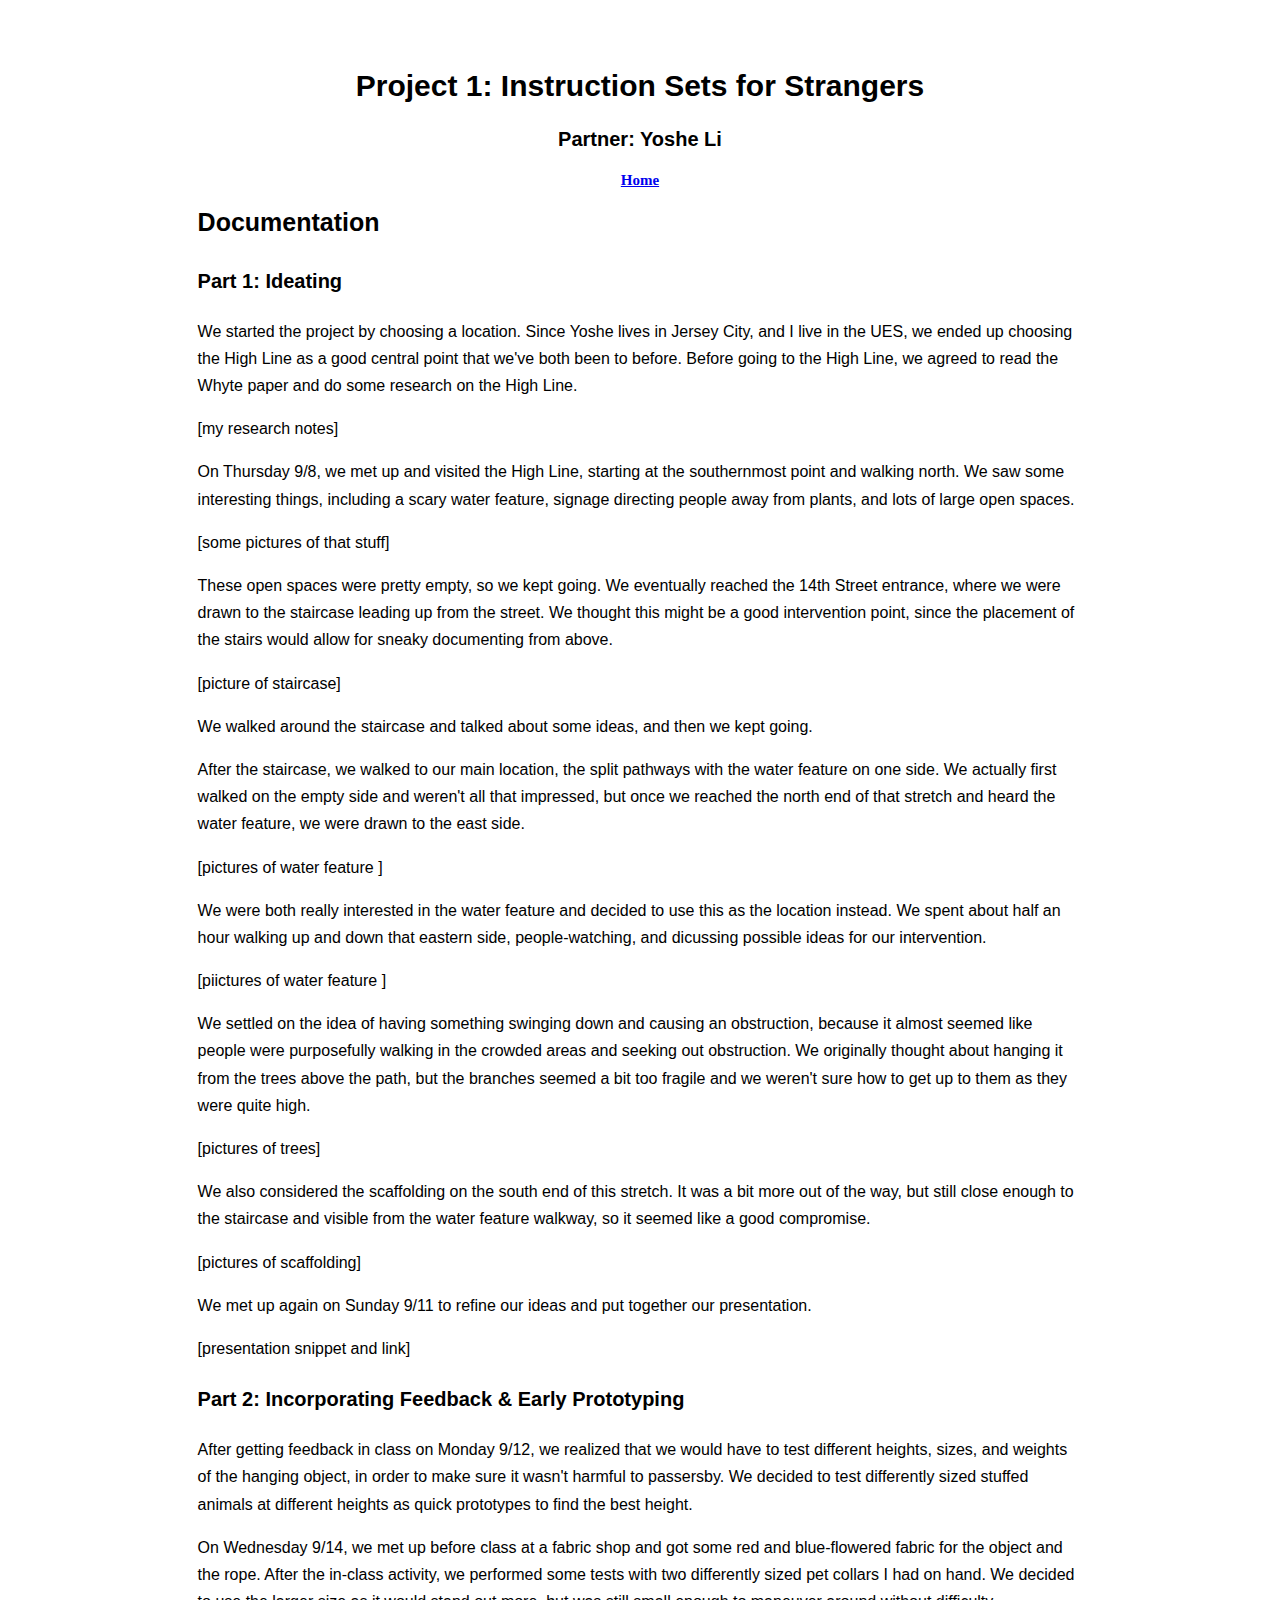
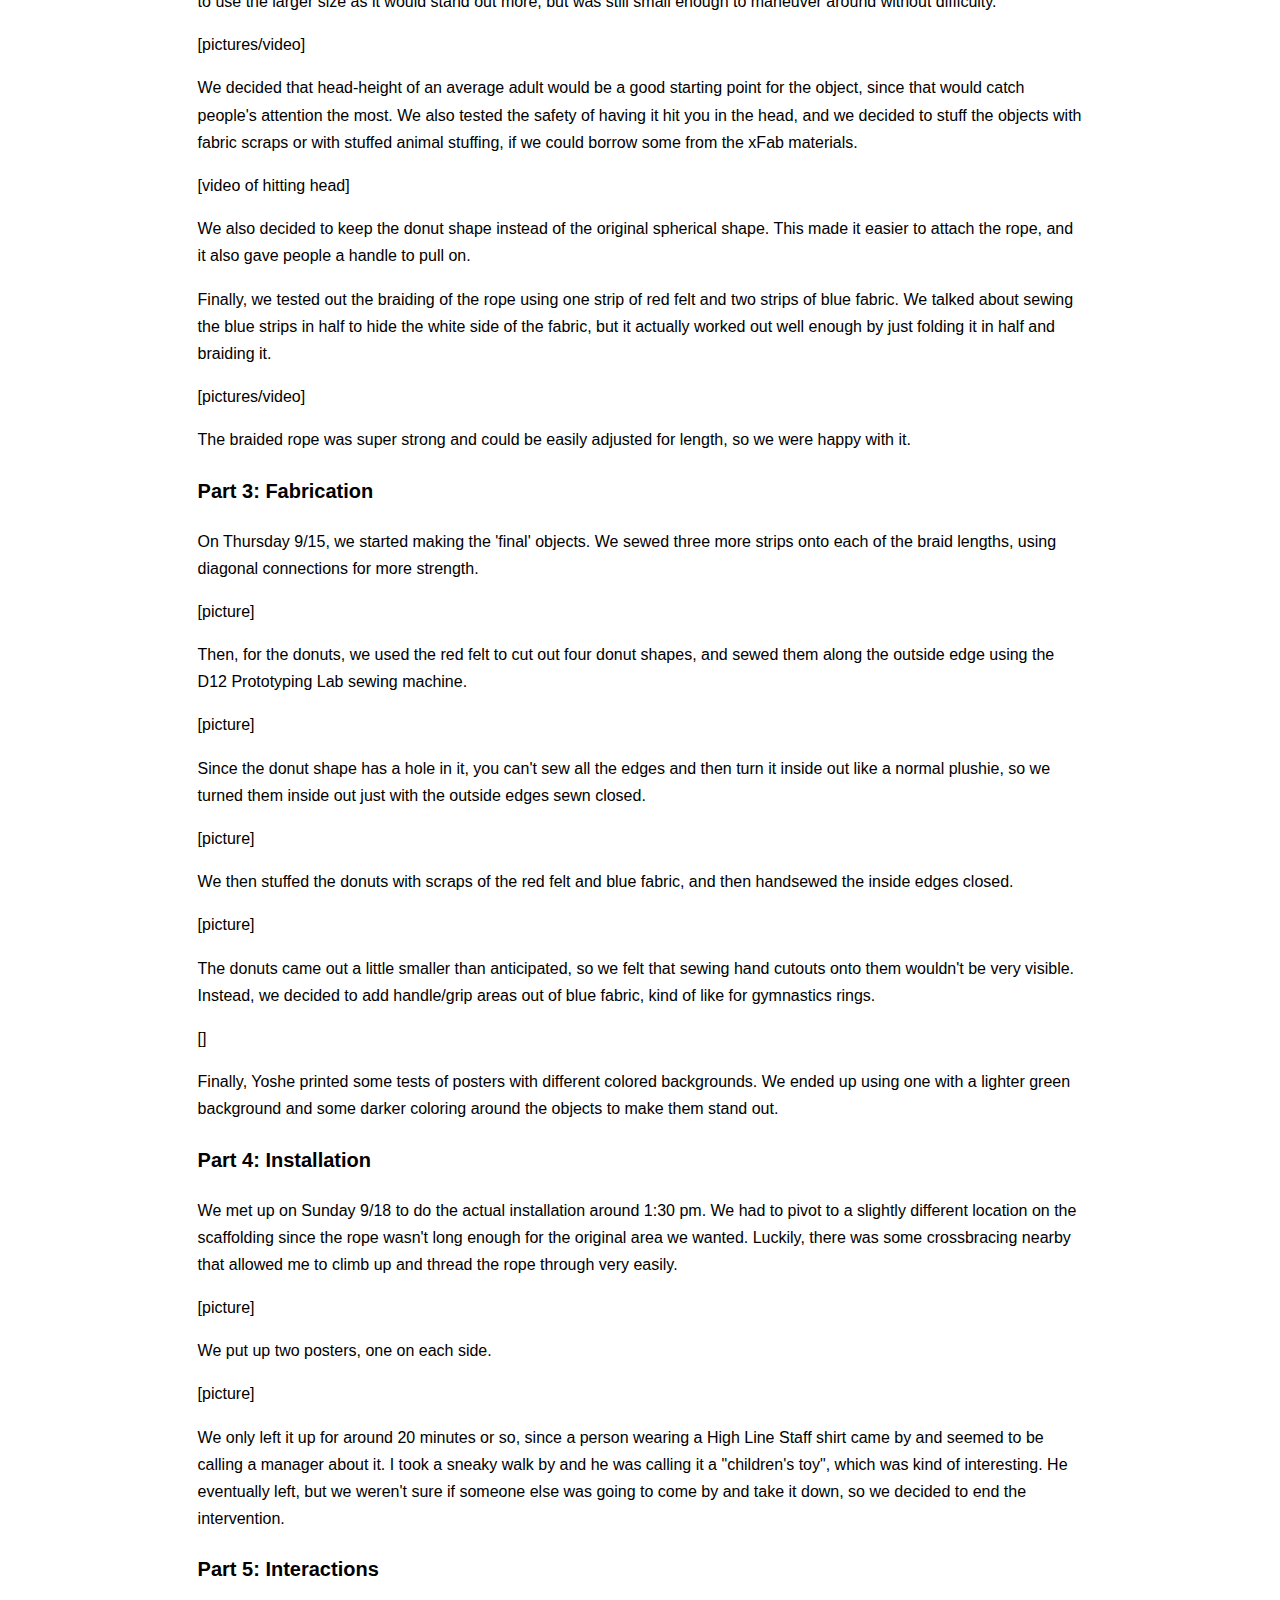
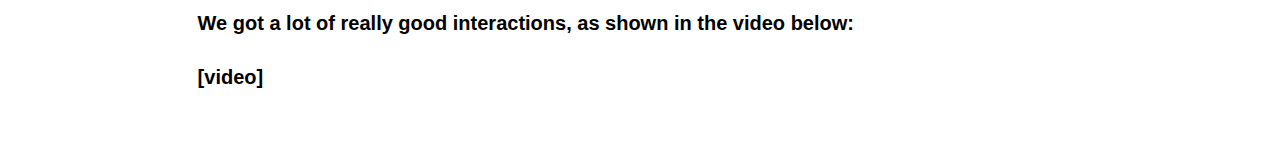
==== pages/isfs.html @ 761952f3 "adding documentation for isfs" ====
<!doctype html>
<html class="no-js" lang="en">

<head>
  <meta charset="utf-8">
  <title>Ranger Liu: ISFS</title>
  <meta name="description" content="Documentation for ISFS">
  <meta name="viewport" content="width=device-width, initial-scale=1">

  <meta property="og:title" content="Documentation for ISFS">
  <meta property="og:type" content="website">

  <link rel="stylesheet" href="../css/style.css">

  <meta name="theme-color" content="#fafafa">
</head>

<body>

  <!-- title -->
  <div class='titlebox'>
    <div class='titlepane'>
      <h1>Project 1: Instruction Sets for Strangers</h1>
          <h3>Partner: Yoshe Li</h3>
      <a href="../index.html" target="_self">Home</a>
    </div>
  </div>

  <!-- actual contents -->
  <div class="body">

    <h2>Documentation</h2>
    <h3>Part 1: Ideating</h3>
    <p>We started the project by choosing a location. Since Yoshe lives in
    Jersey City, and I live in the UES, we ended up choosing the High Line as
    a good central point that we've both been to before. Before going to the High Line,
    we agreed to read the Whyte paper and do some research on the High Line.</p>
    [my research notes]
    <p>On Thursday 9/8, we met up and visited the High Line, starting at the southernmost
    point and walking north. We saw some interesting things, including a scary water feature,
    signage directing people away from plants, and lots of large open spaces.</p>
    [some pictures of that stuff]
    <p>These open spaces were pretty empty, so we kept going. We eventually reached the 14th Street
    entrance, where we were drawn to the staircase leading up from the street. We thought this might be
    a good intervention point, since the placement of the stairs would allow for sneaky documenting from above. </p>
    [picture of staircase]
    <p>We walked around the staircase and talked about some ideas, and then we kept going.</p>
    <p>After the staircase, we walked to our main location, the split pathways with the water feature
    on one side. We actually first walked on the empty side and weren't all that impressed, but once we
    reached the north end of that stretch and heard the water feature, we were drawn to the east side.</p>
    [pictures of water feature ]
    <p>We were both really interested in the water feature and decided to use this as the location instead.
    We spent about half an hour walking up and down that eastern side, people-watching, and dicussing possible
    ideas for our intervention.</p>
    [piictures of water feature ]
    <p>We settled on the idea of having something swinging down and causing an obstruction, because it almost
    seemed like people were purposefully walking in the crowded areas and seeking out obstruction. We originally
    thought about hanging it from the trees above the path, but the branches seemed a bit too fragile and we
    weren't sure how to get up to them as they were quite high.</p>
    [pictures of trees]
    <p>We also considered the scaffolding on the south end of this stretch. It was a bit more out of the way, but
    still close enough to the staircase and visible from the water feature walkway, so it seemed like a good
    compromise. </p>
    [pictures of scaffolding]
    <p>We met up again on Sunday 9/11 to refine our ideas and put together our presentation.</p>
    [presentation snippet and link]

    <h3>Part 2: Incorporating Feedback & Early Prototyping </h3>
    <p>After getting feedback in class on Monday 9/12, we realized that we would have to test different heights,
    sizes, and weights of the hanging object, in order to make sure it wasn't harmful to passersby. We decided
    to test differently sized stuffed animals at different heights as quick prototypes to find the best height.</p>
    <p>On Wednesday 9/14, we met up before class at a fabric shop and got some red and blue-flowered fabric
    for the object and the rope. After the in-class activity, we performed some tests with two differently sized
    pet collars I had on hand. We decided to use the larger size as it would stand out more, but was still
    small enough to maneuver around without difficulty.</p>
    [pictures/video]
    <p>We decided that head-height of an average adult would be a good starting point for the object, since that would
    catch people's attention the most. We also tested the safety of having it hit you in the head, and we decided to
    stuff the objects with fabric scraps or with stuffed animal stuffing, if we could borrow some from the xFab materials.</p>
    [video of hitting head]
    <p>We also decided to keep the donut shape instead of the original spherical shape. This made it easier to attach the
    rope, and it also gave people a handle to pull on.</p>
    <p>Finally, we tested out the braiding of the rope using one strip of red felt and two strips of blue fabric. We
    talked about sewing the blue strips in half to hide the white side of the fabric, but it actually worked out well enough
    by just folding it in half and braiding it.</p>
    [pictures/video]
    <p>The braided rope was super strong and could be easily adjusted for length, so we were happy with it.</p>

    <h3>Part 3: Fabrication </h3>
    <p>On Thursday 9/15, we started making the 'final' objects. We sewed three more strips onto each of the
      braid lengths, using diagonal connections for more strength.</p>

    [picture]

    <p> Then, for the donuts, we used the red felt to cut out four donut shapes,
    and sewed them along the outside edge using the D12 Prototyping Lab sewing machine. </p>
    [picture]
    <p>Since the donut shape has a hole in it, you can't sew all the edges and then turn it inside out like a
    normal plushie, so we turned them inside out just with the outside edges sewn closed.</p>
    [picture]
    <p>We then stuffed the donuts with scraps of the red felt and blue fabric, and then handsewed the inside
    edges closed.</p>
    [picture]
    <p>The donuts came out a little smaller than anticipated, so we felt that sewing hand cutouts onto them
    wouldn't be very visible. Instead, we decided to add handle/grip areas out of blue fabric, kind of like
    for gymnastics rings.</p>
    []
    <p>Finally, Yoshe printed some tests of posters with different colored backgrounds. We ended up using one
    with a lighter green background and some darker coloring around the objects to make them stand out. </p>

    <h3>Part 4: Installation</h3>
    <p>We met up on Sunday 9/18 to do the actual installation around 1:30 pm. We had to pivot to a slightly
    different location on the scaffolding since the rope wasn't long enough for the original area we wanted.
    Luckily, there was some crossbracing nearby that allowed me to climb up and thread the rope through very
    easily. </p>
    [picture]
    <p>We put up two posters, one on each side.</p>
    [picture]
    <p>We only left it up for around 20 minutes or so, since a person wearing a High Line Staff shirt came by
    and seemed to be calling a manager about it. I took a sneaky walk by and he was calling it a "children's toy",
    which was kind of interesting. He eventually left, but we weren't sure if someone else was going to come by and
    take it down, so we decided to end the intervention. </p>
    <h3>Part 5: Interactions<h3>
      <p>We got a lot of really good interactions, as shown in the video below: </p>
      [video]
      <p></p>
  </div>

  <script src="js/vendor/modernizr-3.11.2.min.js"></script>
  <script src="js/main.js"></script>

</body>

</html>
---- css/style.css ----
/* title container */
.titlebox{
  width: 90%;
  height: 100%;
  margin-left: 5%;
  margin-right:5%;
  margin-top: 5%;
  position: relative;
}

/* title pane */
.titlepane {
    width: 100%;
    height: 90px;
    border-collapse: collapse;
    text-align: center;
}

/*spacer*/
spacer {
  width: 100%;
  height: 30px;
  border-collapse: collapse;
  text-align: center;
}

/* title text */
h1 {
    height: 50%;
    width: 100%;
    display: flex;
    align-items: center;
    justify-content: center;
    font-size: 30px;
    font-family: 'Arial', sans-serif;
    margin: 0;
}

/* main contents */
.body {
  width: 70%;
  margin-left: 15%;
  margin-right: 15%;
  margin-top: 3em;
  margin-bottom: 3em;
  font-family: 'Arial', sans-serif;
  line-height: 1.7;
}

h2 {
  font-weight: bolder;
  font-size: 25px;
  margin-top: 5%;
  margin-bottom: 1%;
}

h3 {
  font-weight: bolder;
  font-size: 20px;
  margin: none;
  font-family: 'Arial', sans-serif;
}

a {
  fonto-family: 'Arial', sans-serif;
  font-size: 15px;
  font-weight:bolder;
}
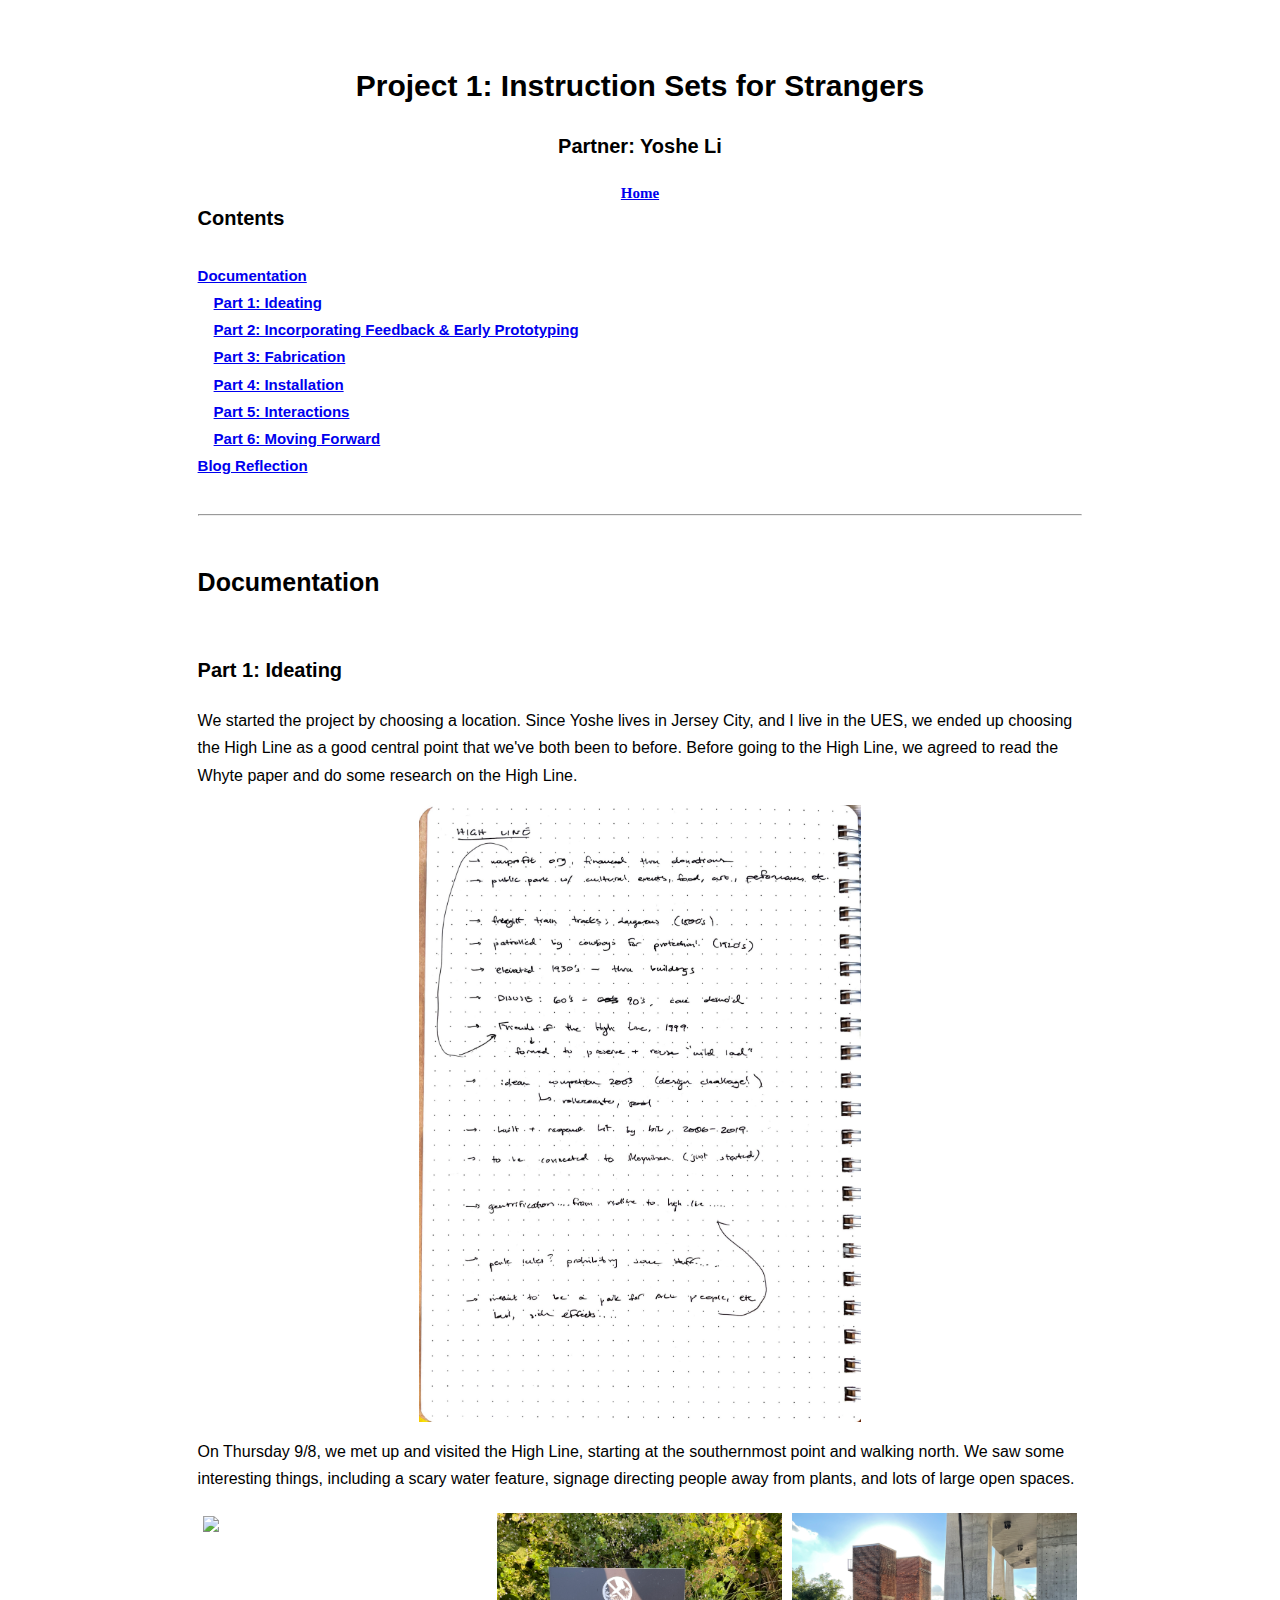
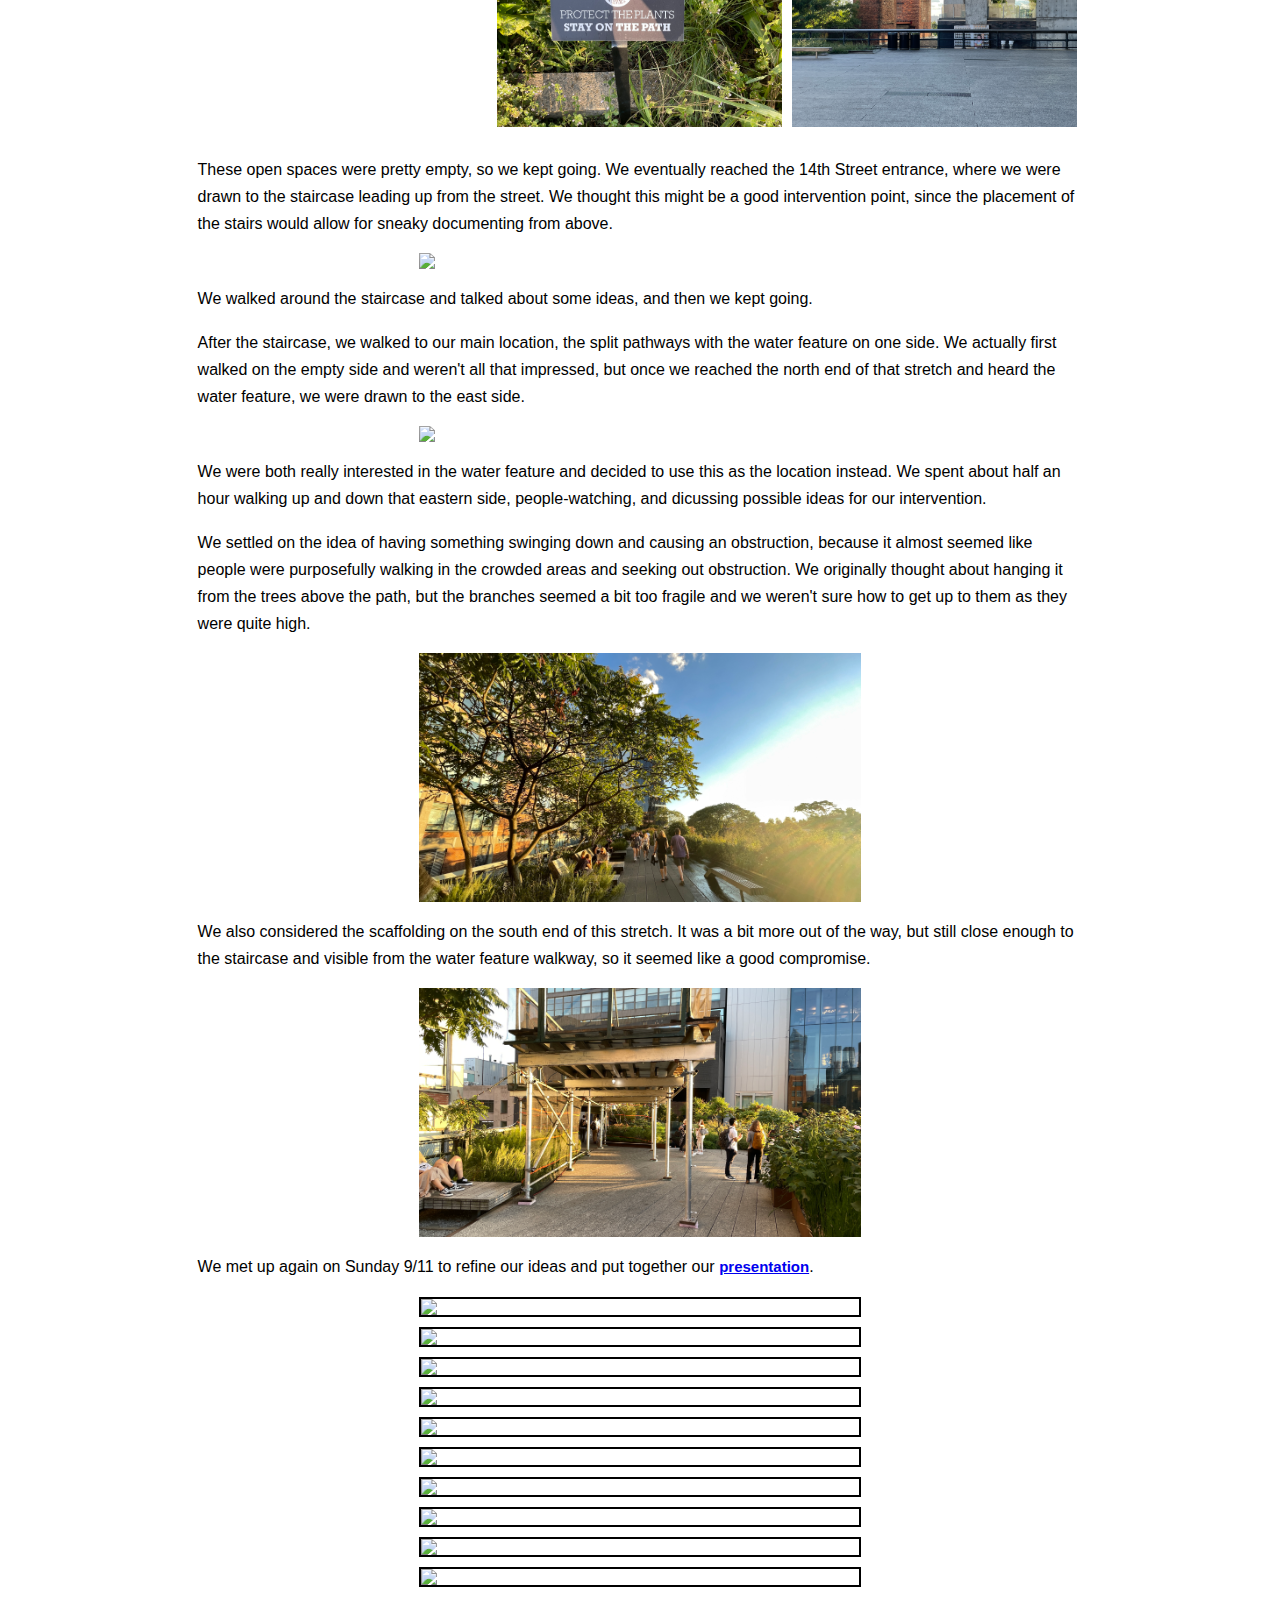
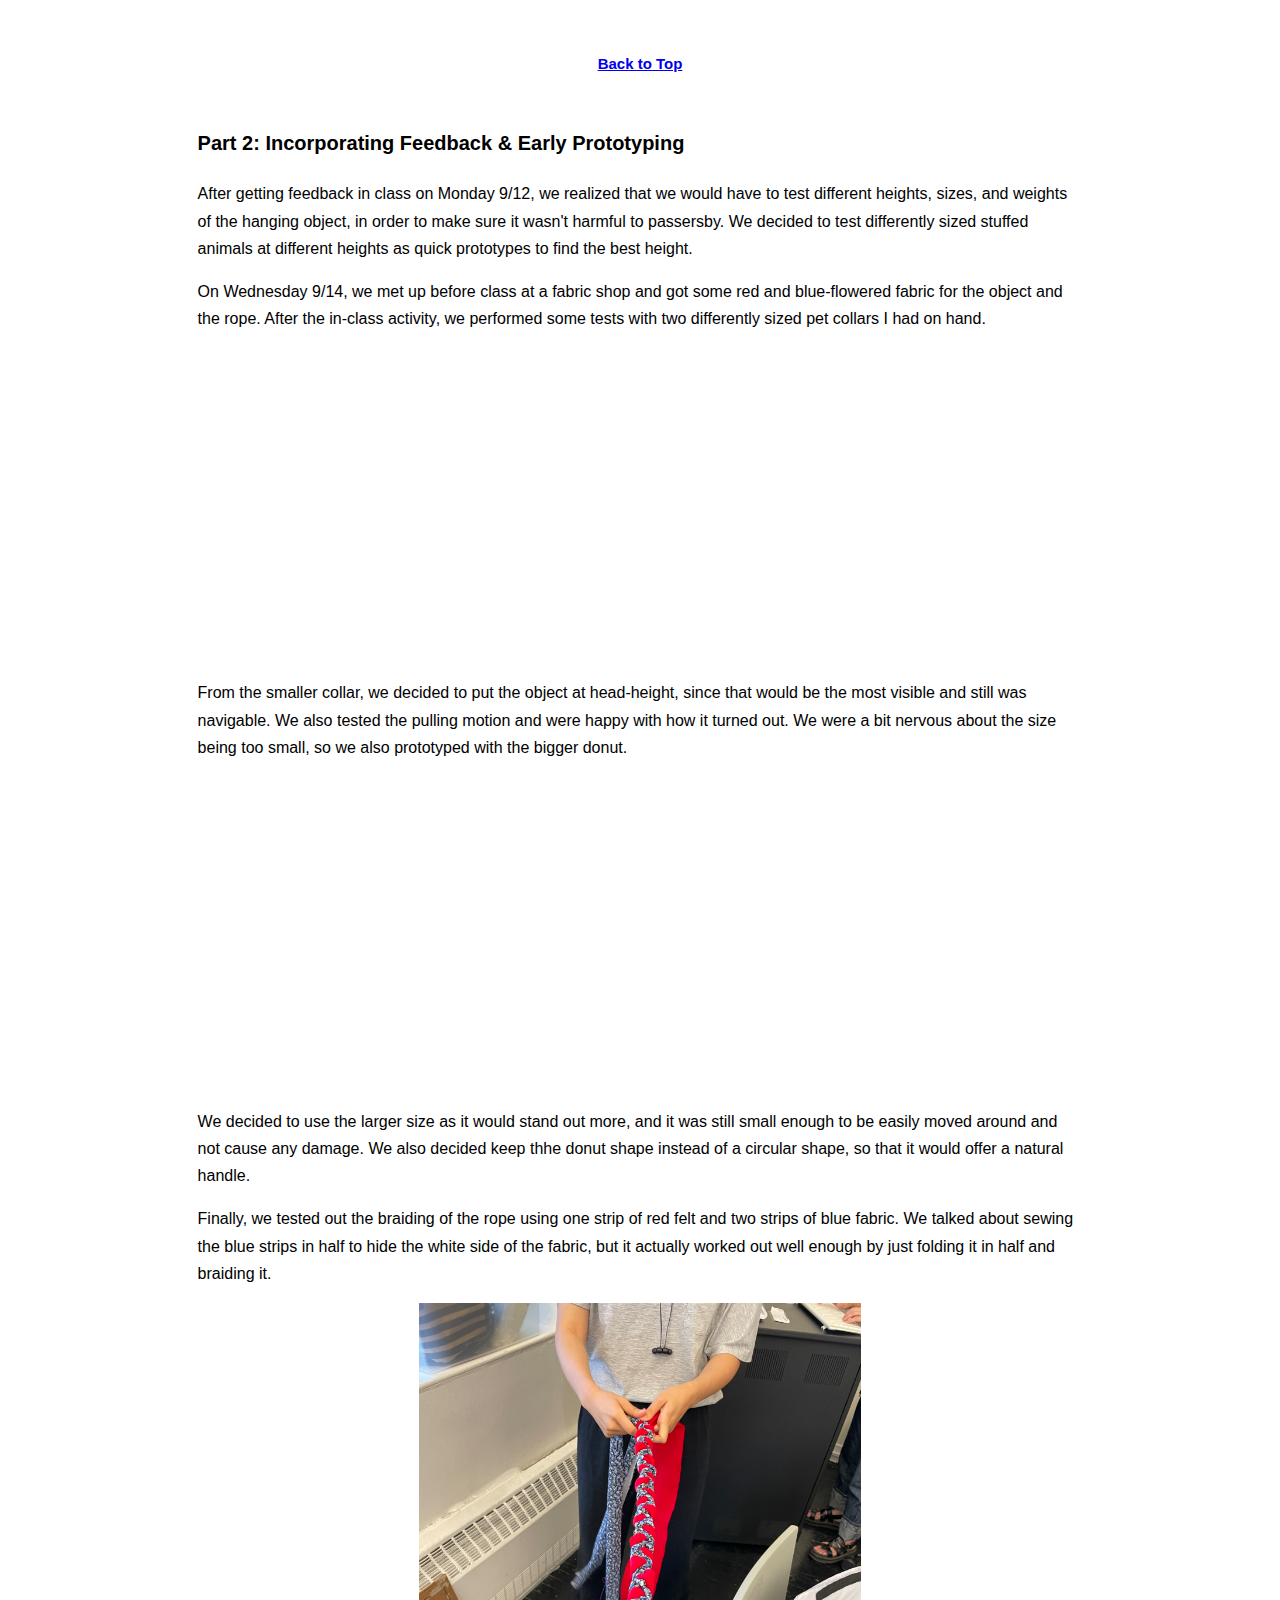
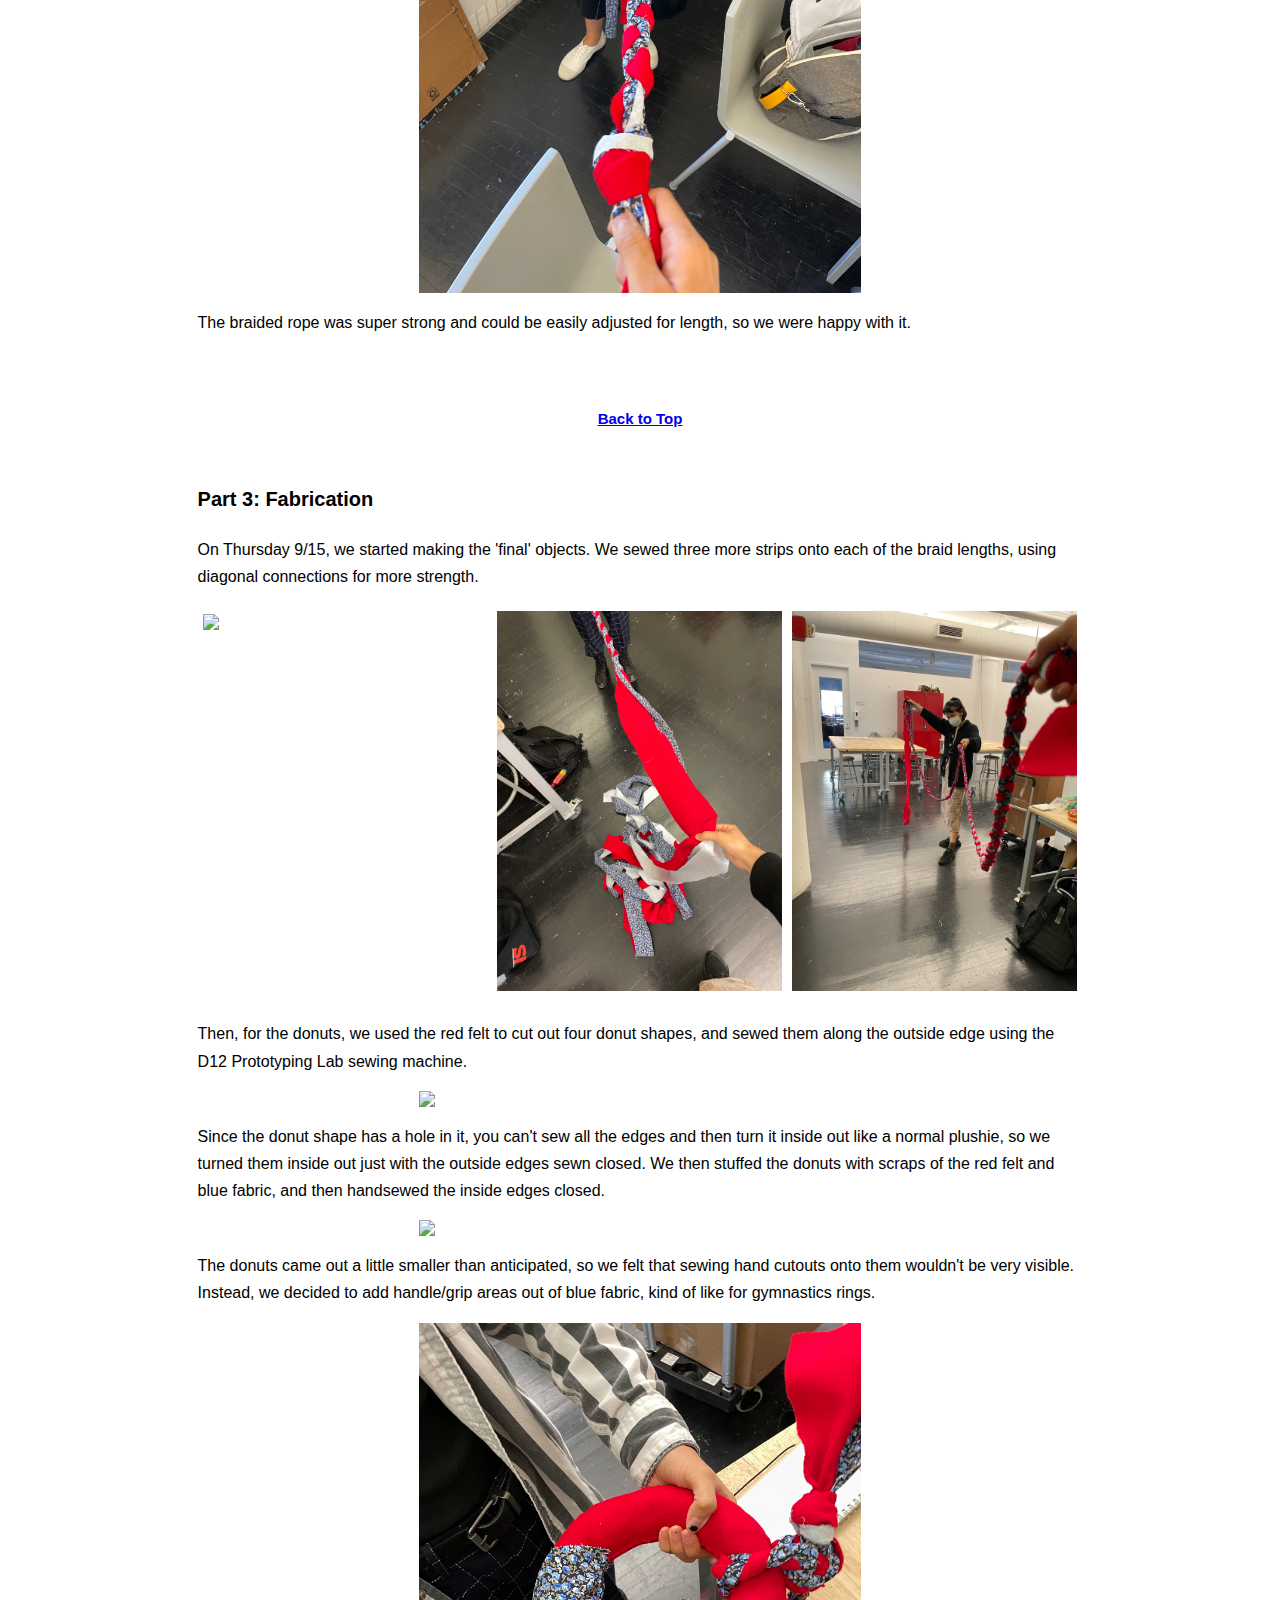
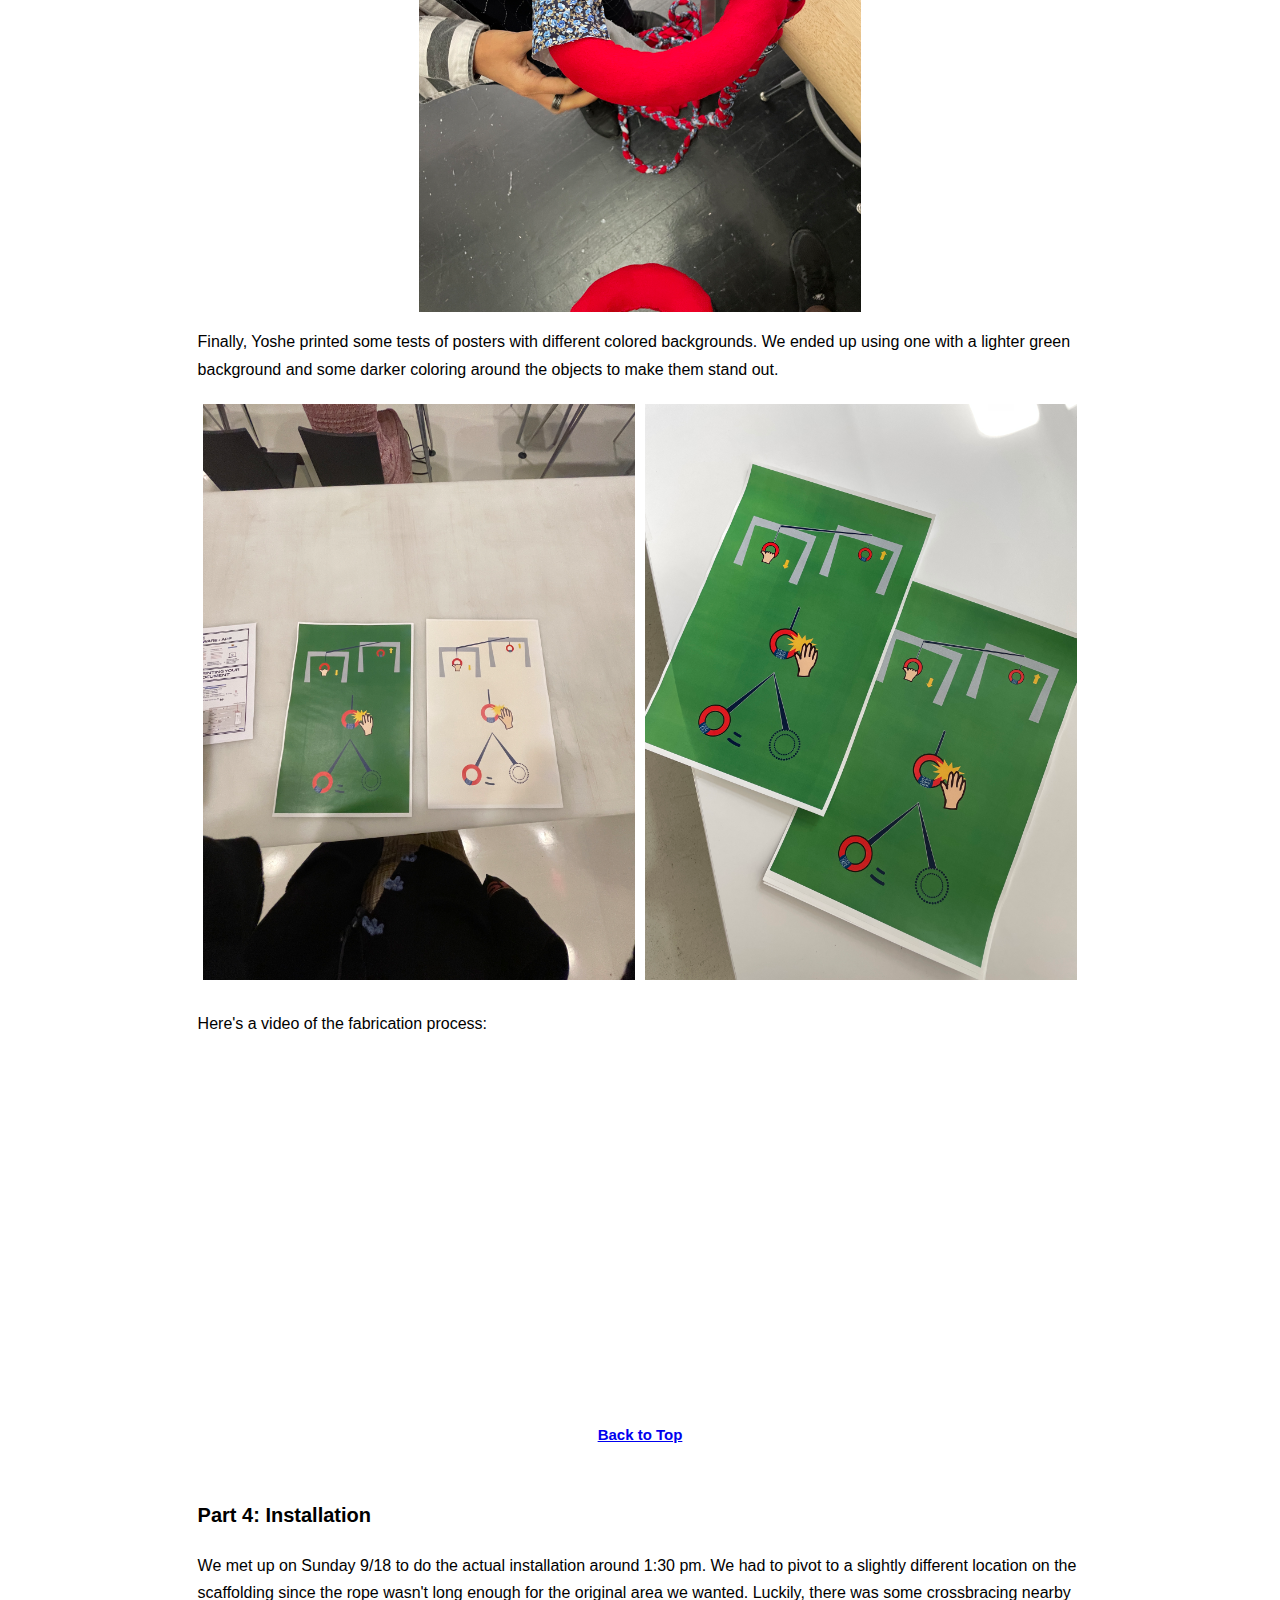
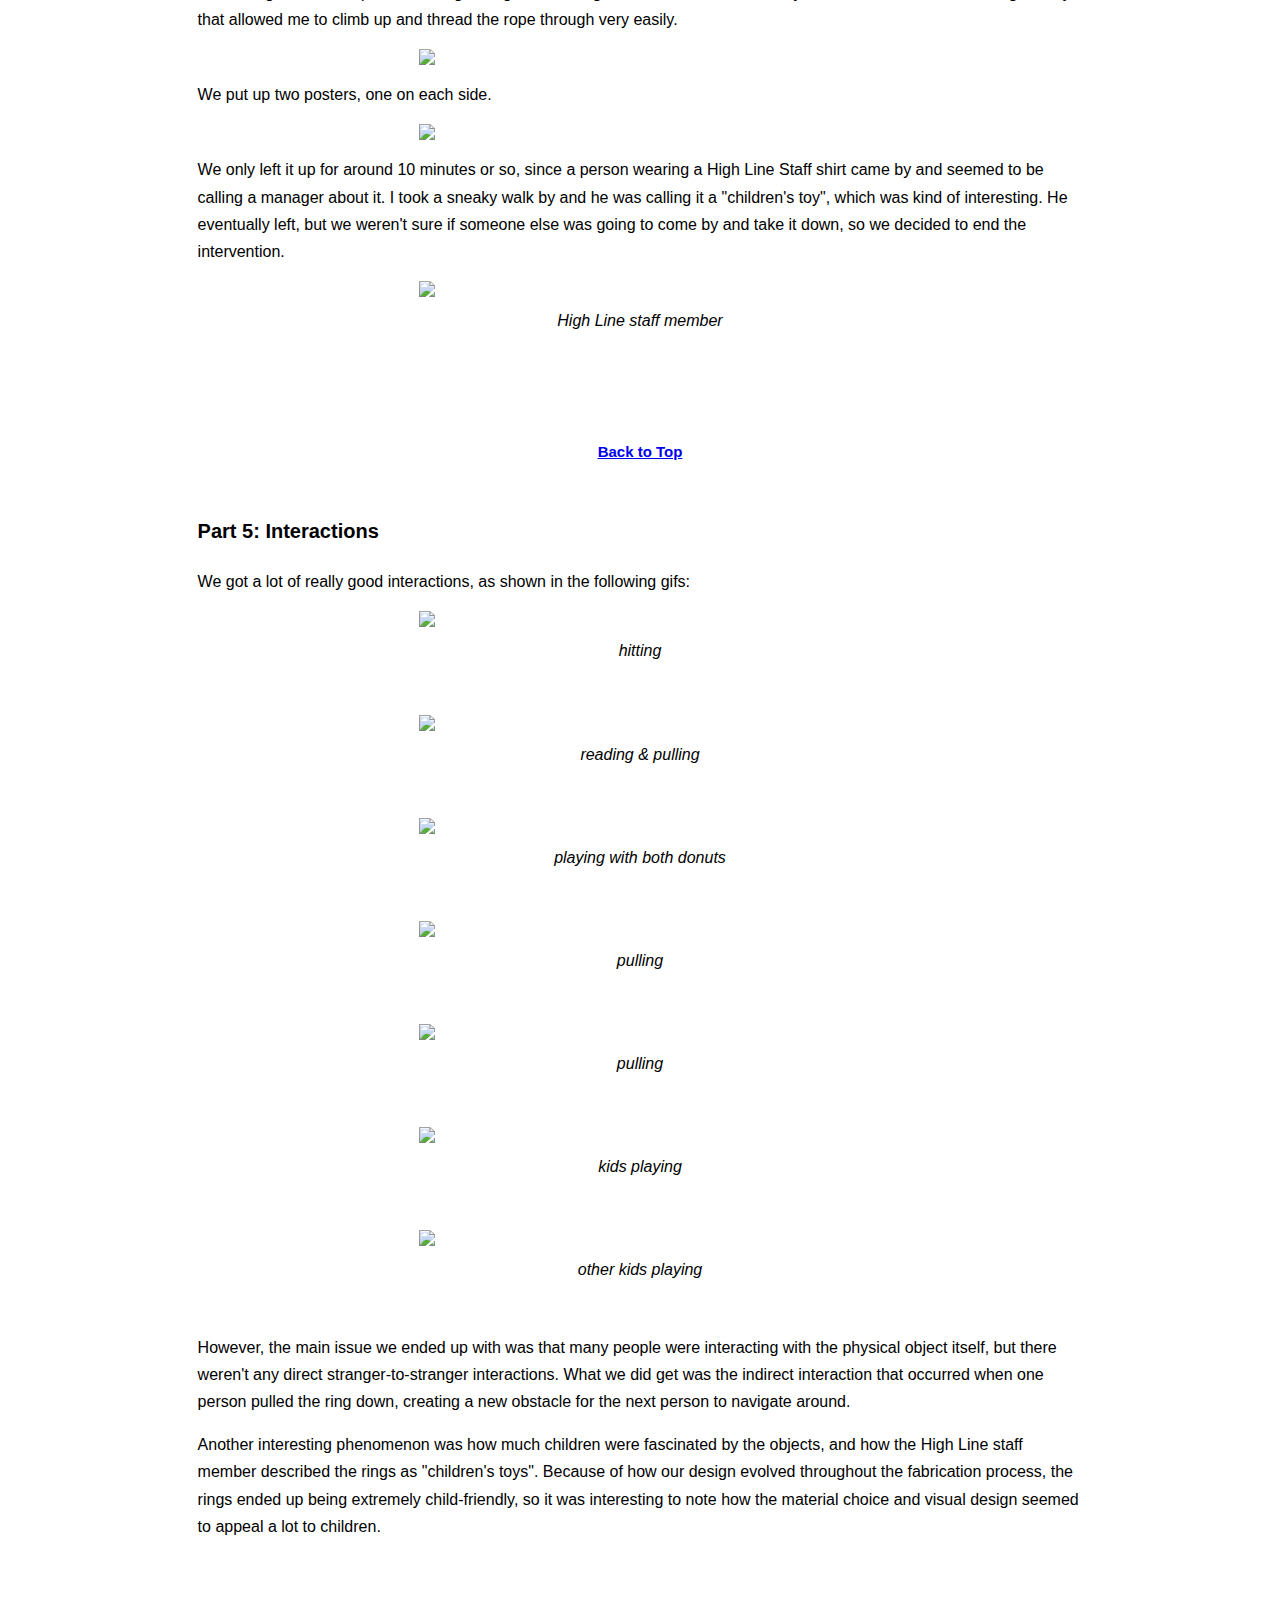
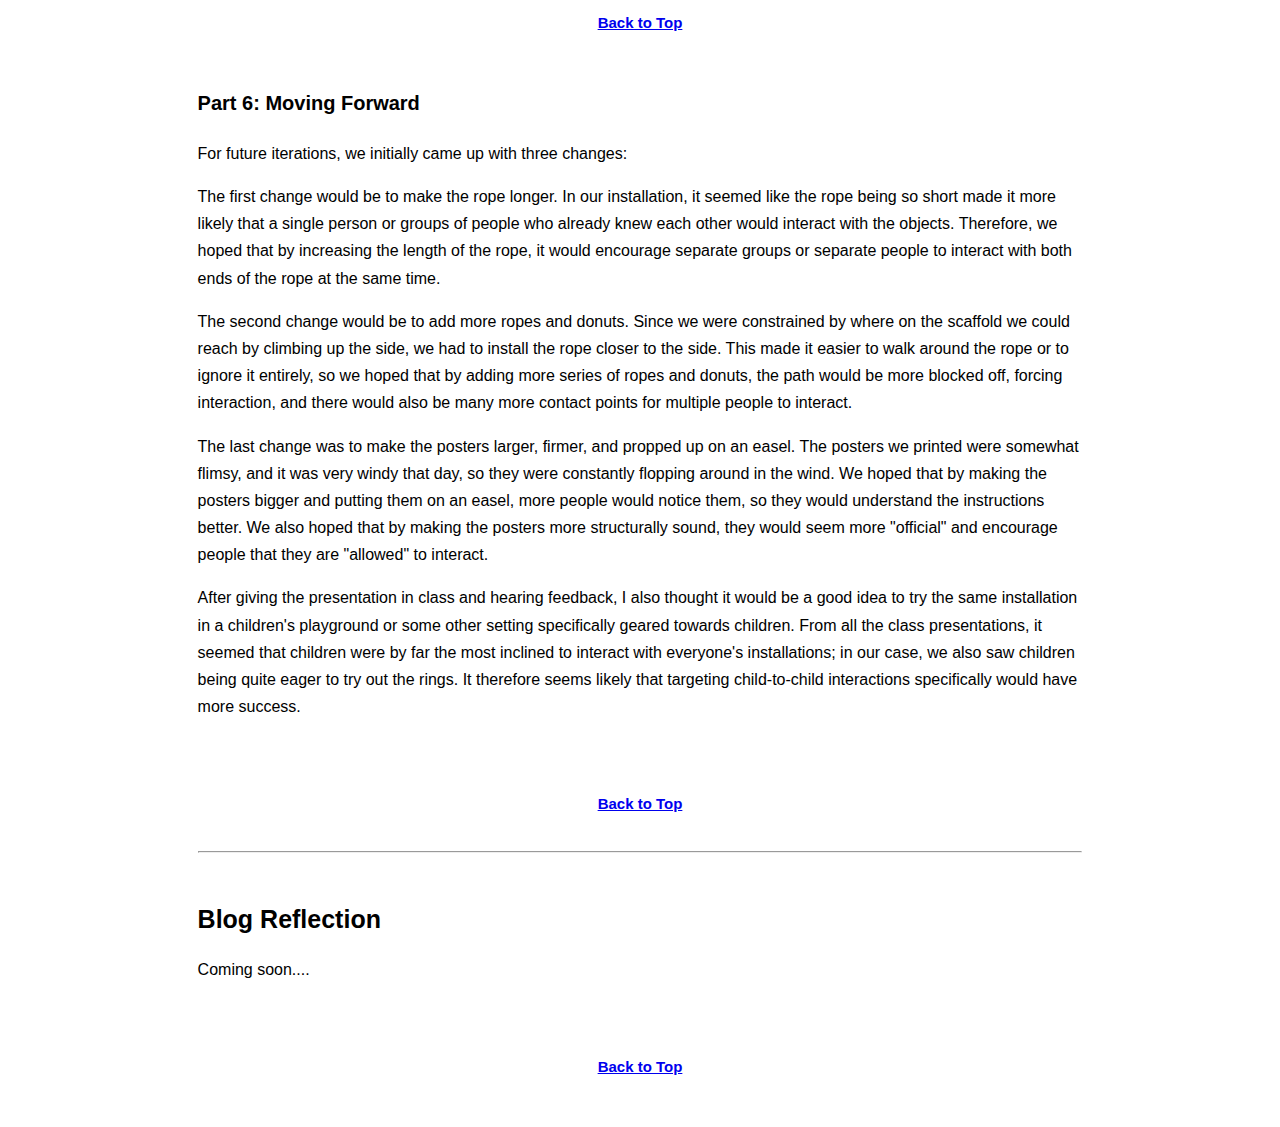
==== commit d1eed77a: "finished isfs documentation" ====
--- a/pages/isfs.html
+++ b/pages/isfs.html
@@ -15,13 +15,13 @@
   <meta name="theme-color" content="#fafafa">
 </head>
 
-<body>
+<body id="top">
 
   <!-- title -->
   <div class='titlebox'>
     <div class='titlepane'>
       <h1>Project 1: Instruction Sets for Strangers</h1>
-          <h3>Partner: Yoshe Li</h3>
+      <h4>Partner: Yoshe Li</h4>
       <a href="../index.html" target="_self">Home</a>
     </div>
   </div>
@@ -29,101 +29,247 @@
   <!-- actual contents -->
   <div class="body">
 
-    <h2>Documentation</h2>
-    <h3>Part 1: Ideating</h3>
+    <h4 id="contents">Contents</h4>
+    <ul>
+    <li><a href="#documentation">Documentation</a></li>
+    <li> &emsp;<a href="#part-1">Part 1: Ideating</a></li>
+    <li> &emsp;<a href="#part-2">Part 2: Incorporating Feedback & Early Prototyping</a></li>
+    <li> &emsp;<a href="#part-3">Part 3: Fabrication</a></li>
+    <li> &emsp;<a href="#part-4">Part 4: Installation</a></li>
+    <li> &emsp;<a href="#part-5">Part 5: Interactions</a></li>
+    <li> &emsp;<a href="#part-6">Part 6: Moving Forward</a></li>
+    <li><a href="#reflection">Blog Reflection</a></li>
+  </ul>
+  <br>
+    <hr>
+    <h2 id="documentation">Documentation</h2>
+    <h3 id="part-1">Part 1: Ideating</h3>
     <p>We started the project by choosing a location. Since Yoshe lives in
     Jersey City, and I live in the UES, we ended up choosing the High Line as
     a good central point that we've both been to before. Before going to the High Line,
     we agreed to read the Whyte paper and do some research on the High Line.</p>
-    [my research notes]
+      <img src="../images/isfs/highline-notes.JPG" class="single-img">
     <p>On Thursday 9/8, we met up and visited the High Line, starting at the southernmost
     point and walking north. We saw some interesting things, including a scary water feature,
     signage directing people away from plants, and lots of large open spaces.</p>
-    [some pictures of that stuff]
+    <div class="clearfix">
+      <div class="img-container">
+        <img src="../images/isfs/scary-statue.JPG" class="row-img">
+      </div>
+      <div class="img-container">
+        <img src="../images/isfs/plants-sign.JPG" class="row-img">
+      </div>
+      <div class="img-container">
+        <img src="../images/isfs/open-space.JPG" class="row-img">
+      </div>
+    </div>
     <p>These open spaces were pretty empty, so we kept going. We eventually reached the 14th Street
     entrance, where we were drawn to the staircase leading up from the street. We thought this might be
     a good intervention point, since the placement of the stairs would allow for sneaky documenting from above. </p>
-    [picture of staircase]
+    <img src="../images/isfs/staircase.JPG" class="single-img">
     <p>We walked around the staircase and talked about some ideas, and then we kept going.</p>
     <p>After the staircase, we walked to our main location, the split pathways with the water feature
     on one side. We actually first walked on the empty side and weren't all that impressed, but once we
     reached the north end of that stretch and heard the water feature, we were drawn to the east side.</p>
-    [pictures of water feature ]
+    <img src="../images/isfs/water-feature.JPG" class="single-img">
     <p>We were both really interested in the water feature and decided to use this as the location instead.
     We spent about half an hour walking up and down that eastern side, people-watching, and dicussing possible
     ideas for our intervention.</p>
-    [piictures of water feature ]
     <p>We settled on the idea of having something swinging down and causing an obstruction, because it almost
     seemed like people were purposefully walking in the crowded areas and seeking out obstruction. We originally
     thought about hanging it from the trees above the path, but the branches seemed a bit too fragile and we
     weren't sure how to get up to them as they were quite high.</p>
-    [pictures of trees]
+    <img src="../images/isfs/tree.JPG" class="single-img">
     <p>We also considered the scaffolding on the south end of this stretch. It was a bit more out of the way, but
     still close enough to the staircase and visible from the water feature walkway, so it seemed like a good
     compromise. </p>
-    [pictures of scaffolding]
-    <p>We met up again on Sunday 9/11 to refine our ideas and put together our presentation.</p>
-    [presentation snippet and link]
-
-    <h3>Part 2: Incorporating Feedback & Early Prototyping </h3>
+    <img src="../images/isfs/scaffolding.JPG" class="single-img">
+    <p>We met up again on Sunday 9/11 to refine our ideas and put together our
+      <a href="https://docs.google.com/presentation/d/10I1kXXkuNErvq6SABI0XdZ_suQ1_QvoaN9w_r6WYmgo/edit?usp=sharing"
+       target="_blank">
+        presentation</a>.</p>
+    <img src="../images/isfs/presentation-1.JPG" class='single-img' style="border: 2px solid black;">
+    <img src="../images/isfs/presentation-2.JPG" class='single-img' style="border: 2px solid black;">
+    <img src="../images/isfs/presentation-3.JPG" class='single-img' style="border: 2px solid black;">
+    <img src="../images/isfs/presentation-4.JPG" class='single-img' style="border: 2px solid black;">
+    <img src="../images/isfs/presentation-5.JPG" class='single-img' style="border: 2px solid black;">
+    <img src="../images/isfs/presentation-6.JPG" class='single-img' style="border: 2px solid black;">
+    <img src="../images/isfs/presentation-7.JPG" class='single-img' style="border: 2px solid black;">
+    <img src="../images/isfs/presentation-8.JPG" class='single-img' style="border: 2px solid black;">
+    <img src="../images/isfs/presentation-9.JPG" class='single-img' style="border: 2px solid black;">
+    <img src="../images/isfs/presentation-10.JPG" class='single-img' style="border: 2px solid black;">
+
+    <br>
+    <br>
+    <a href="#top" style="display: block; text-align: center;">Back to Top</a>
+    <h3 id="part-2">Part 2: Incorporating Feedback & Early Prototyping </h3>
     <p>After getting feedback in class on Monday 9/12, we realized that we would have to test different heights,
     sizes, and weights of the hanging object, in order to make sure it wasn't harmful to passersby. We decided
     to test differently sized stuffed animals at different heights as quick prototypes to find the best height.</p>
     <p>On Wednesday 9/14, we met up before class at a fabric shop and got some red and blue-flowered fabric
     for the object and the rope. After the in-class activity, we performed some tests with two differently sized
-    pet collars I had on hand. We decided to use the larger size as it would stand out more, but was still
-    small enough to maneuver around without difficulty.</p>
-    [pictures/video]
-    <p>We decided that head-height of an average adult would be a good starting point for the object, since that would
-    catch people's attention the most. We also tested the safety of having it hit you in the head, and we decided to
-    stuff the objects with fabric scraps or with stuffed animal stuffing, if we could borrow some from the xFab materials.</p>
-    [video of hitting head]
-    <p>We also decided to keep the donut shape instead of the original spherical shape. This made it easier to attach the
-    rope, and it also gave people a handle to pull on.</p>
+    pet collars I had on hand. </p>
+    <iframe width="560" height="315" src="https://www.youtube.com/embed/rqhzsfn7k5E" title="YouTube video player"
+    frameborder="0" allow="accelerometer; autoplay; clipboard-write; encrypted-media; gyroscope; picture-in-picture"
+    allowfullscreen style="margin: auto; display: block;"></iframe>
+    <p>From the smaller collar, we decided to put the object at head-height, since that would be the most visible
+    and still was navigable. We also tested the pulling motion and were happy with how it turned out. We were a
+    bit nervous about the size being too small, so we also prototyped with the bigger donut.</p>
+    <iframe width="560" height="315" src="https://www.youtube.com/embed/oQhxADajoDI" title="YouTube video player"
+    frameborder="0" allow="accelerometer; autoplay; clipboard-write; encrypted-media; gyroscope; picture-in-picture"
+    allowfullscreen style="margin: auto; display: block;"></iframe>
+    <p>We decided to use the larger size as it would stand out more, and it was still small enough to be
+      easily moved around and not cause any damage. We also decided keep thhe donut shape instead of a circular shape,
+      so that it would offer a natural handle.</p>
     <p>Finally, we tested out the braiding of the rope using one strip of red felt and two strips of blue fabric. We
     talked about sewing the blue strips in half to hide the white side of the fabric, but it actually worked out well enough
     by just folding it in half and braiding it.</p>
-    [pictures/video]
+    <img src="../images/isfs/braiding-1.JPG" class='single-img'>
     <p>The braided rope was super strong and could be easily adjusted for length, so we were happy with it.</p>
-
-    <h3>Part 3: Fabrication </h3>
+    <br>
+    <br>
+    <a href="#top" style="display: block; text-align: center;">Back to Top</a>
+    <h3 id="part-3">Part 3: Fabrication </h3>
     <p>On Thursday 9/15, we started making the 'final' objects. We sewed three more strips onto each of the
       braid lengths, using diagonal connections for more strength.</p>
 
-    [picture]
+      <div class="clearfix">
+        <div class="img-container">
+          <img src="../images/isfs/braiding-2.JPG" class="row-img">
+        </div>
+        <div class="img-container">
+          <img src="../images/isfs/braiding-3.JPG" class="row-img">
+        </div>
+        <div class="img-container">
+          <img src="../images/isfs/braiding-4.JPG" class="row-img">
+        </div>
+      </div>
 
     <p> Then, for the donuts, we used the red felt to cut out four donut shapes,
     and sewed them along the outside edge using the D12 Prototyping Lab sewing machine. </p>
-    [picture]
+    <img src="../images/isfs/donut-1.JPG" class='single-img'>
     <p>Since the donut shape has a hole in it, you can't sew all the edges and then turn it inside out like a
-    normal plushie, so we turned them inside out just with the outside edges sewn closed.</p>
-    [picture]
-    <p>We then stuffed the donuts with scraps of the red felt and blue fabric, and then handsewed the inside
+    normal plushie, so we turned them inside out just with the outside edges sewn closed. We then stuffed the
+    donuts with scraps of the red felt and blue fabric, and then handsewed the inside
     edges closed.</p>
-    [picture]
+    <img src="../images/isfs/donut-2.JPG" class='single-img'>
     <p>The donuts came out a little smaller than anticipated, so we felt that sewing hand cutouts onto them
     wouldn't be very visible. Instead, we decided to add handle/grip areas out of blue fabric, kind of like
     for gymnastics rings.</p>
-    []
+    <img src="../images/isfs/donut-3.JPG" class='single-img'>
     <p>Finally, Yoshe printed some tests of posters with different colored backgrounds. We ended up using one
     with a lighter green background and some darker coloring around the objects to make them stand out. </p>
-
-    <h3>Part 4: Installation</h3>
+    <div class="clearfix">
+      <div class="img-container-2">
+        <img src="../images/isfs/poster-1.JPG" class="row-img">
+      </div>
+      <div class="img-container-2">
+        <img src="../images/isfs/poster-2.JPG" class="row-img">
+      </div>
+    </div>
+    <p>Here's a video of the fabrication process:</p>
+    <iframe width="560" height="315" src="https://www.youtube.com/embed/gETRkL-QIrY" title="YouTube video player"
+    frameborder="0" allow="accelerometer; autoplay; clipboard-write; encrypted-media; gyroscope; picture-in-picture"
+     allowfullscreen style="margin: auto; display: block;"></iframe>
+     <br>
+     <br>
+     <a href="#top" style="display: block; text-align: center;">Back to Top</a>
+    <h3 id="part-4">Part 4: Installation</h3>
     <p>We met up on Sunday 9/18 to do the actual installation around 1:30 pm. We had to pivot to a slightly
     different location on the scaffolding since the rope wasn't long enough for the original area we wanted.
     Luckily, there was some crossbracing nearby that allowed me to climb up and thread the rope through very
     easily. </p>
-    [picture]
+    <img src="../images/isfs/climbing.gif" class='single-img'>
     <p>We put up two posters, one on each side.</p>
-    [picture]
-    <p>We only left it up for around 20 minutes or so, since a person wearing a High Line Staff shirt came by
+    <img src="../images/isfs/installation.JPG" class='single-img'>
+    <p>We only left it up for around 10 minutes or so, since a person wearing a High Line Staff shirt came by
     and seemed to be calling a manager about it. I took a sneaky walk by and he was calling it a "children's toy",
     which was kind of interesting. He eventually left, but we weren't sure if someone else was going to come by and
     take it down, so we decided to end the intervention. </p>
-    <h3>Part 5: Interactions<h3>
-      <p>We got a lot of really good interactions, as shown in the video below: </p>
-      [video]
-      <p></p>
+    <figure>
+      <img src="../images/isfs/staff.gif" class='single-img'>
+      <figcaption>High Line staff member</figcaption>
+    </figure>
+    <br>
+    <br>
+    <a href="#top" style="display: block; text-align: center;">Back to Top</a>
+    <h3 id="part-5">Part 5: Interactions</h3>
+      <p>We got a lot of really good interactions, as shown in the following gifs:</p>
+      <figure>
+        <img src="../images/isfs/hit.gif" class='single-img'>
+        <figcaption>hitting</figcaption>
+      </figure>
+      <figure>
+        <img src="../images/isfs/read-pull.gif" class='single-img'>
+        <figcaption>reading & pulling</figcaption>
+      </figure>
+      <figure>
+        <img src="../images/isfs/play-both.gif" class='single-img'>
+        <figcaption>playing with both donuts</figcaption>
+      </figure>
+      <figure>
+        <img src="../images/isfs/pull-1.gif" class='single-img'>
+        <figcaption>pulling</figcaption>
+      </figure>
+      <figure>
+        <img src="../images/isfs/pull-2.gif" class='single-img'>
+        <figcaption>pulling</figcaption>
+      </figure>
+      <figure>
+        <img src="../images/isfs/kid-1.gif" class='single-img'>
+        <figcaption>kids playing</figcaption>
+      </figure>
+      <figure>
+        <img src="../images/isfs/kid-2.gif" class='single-img'>
+        <figcaption>other kids playing</figcaption>
+      </figure>
+
+
+
+
+
+      <p>However, the main issue we ended up with was that many people were interacting with the physical
+      object itself, but there weren't any direct stranger-to-stranger interactions. What we did get was the indirect
+      interaction that occurred when one person pulled the ring down, creating a new obstacle for the next person
+      to navigate around.</p>
+      <p>Another interesting phenomenon was how much children were fascinated by the objects, and how the High Line
+      staff member described the rings as "children's toys". Because of how our design evolved throughout the
+      fabrication process, the rings ended up being extremely child-friendly, so it was interesting to note
+      how the material choice and visual design seemed to appeal a lot to children. </p>
+      <br>
+      <br>
+      <a href="#top" style="display: block; text-align: center;">Back to Top</a>
+    <h3 id="part-6">Part 6: Moving Forward</h3>
+    <p>For future iterations, we initially came up with three changes:</p>
+    <p>The first change would be to make the rope longer. In our installation, it seemed like the rope being so short
+    made it more likely that a single person or groups of people who already knew each other would interact with
+    the objects. Therefore, we hoped that by increasing the length of the rope, it would encourage separate groups
+    or separate people to interact with both ends of the rope at the same time.</p>
+    <p>The second change would be to add more ropes and donuts. Since we were constrained by where on the scaffold
+    we could reach by climbing up the side, we had to install the rope closer to the side. This made it easier to
+    walk around the rope or to ignore it entirely, so we hoped that by adding more series of ropes and donuts,
+    the path would be more blocked off, forcing interaction, and there would also be many more contact points for
+    multiple people to interact.</p>
+    <p>The last change was to make the posters larger, firmer, and propped up on an easel. The posters we printed were
+    somewhat flimsy, and it was very windy that day, so they were constantly flopping around in the wind. We hoped that
+    by making the posters bigger and putting them on an easel, more people would notice them, so they would understand
+    the instructions better. We also hoped that by making the posters more structurally sound, they would seem more
+    "official" and encourage people that they are "allowed" to interact.</p>
+    <p>After giving the presentation in class and hearing feedback, I also thought it would be a good idea to try the
+    same installation in a children's playground or some other setting specifically geared towards children. From all
+    the class presentations, it seemed that children were by far the most inclined to interact with everyone's
+    installations; in our case, we also saw children being quite eager to try out the rings. It therefore seems likely
+    that targeting child-to-child interactions specifically would have more success.</p>
+    <br>
+    <br>
+    <a href="#top" style="display: block; text-align: center;">Back to Top</a>
+    <br>
+    <hr>
+    <h2 id="reflection">Blog Reflection</h2>
+    <p>Coming soon....</p>
+    <br>
+    <br>
+    <a href="#top" style="display: block; text-align: center;">Back to Top</a>
   </div>
 
   <script src="js/vendor/modernizr-3.11.2.min.js"></script>
--- a/css/style.css
+++ b/css/style.css
@@ -57,6 +57,13 @@
 h3 {
   font-weight: bolder;
   font-size: 20px;
+  margin-top: 50px;
+  font-family: 'Arial', sans-serif;
+}
+
+h4 {
+  font-weight: bolder;
+  font-size: 20px;
   margin: none;
   font-family: 'Arial', sans-serif;
 }
@@ -66,3 +73,57 @@
   font-size: 15px;
   font-weight:bolder;
 }
+
+.single-img {
+  display: block;
+  width: 50%;
+  height: auto;
+  margin-left: auto;
+  margin-right: auto;
+  margin-top: 10px;
+  margin-bottom: 10px;
+}
+
+.clearfix::after {
+  content: "";
+  clear: both;
+  display: table;
+}
+
+* {
+  box-sizing: border-box;
+}
+
+
+.img-container {
+  float: left;
+  width: 33.33%;
+  padding: 5px;
+}
+
+.img-container-2 {
+  float: left;
+  width: 50%;
+  padding: 5px;
+}
+
+.row-img{
+  width: 100%;
+}
+
+figure {
+  display: block;
+  margin: auto;
+}
+
+figcaption {
+  text-align: center;
+  font-style: italic;
+  margin-bottom: 50px;
+}
+
+ul {
+  list-style-type: none;
+  margin: 0;
+  padding: 0;
+}
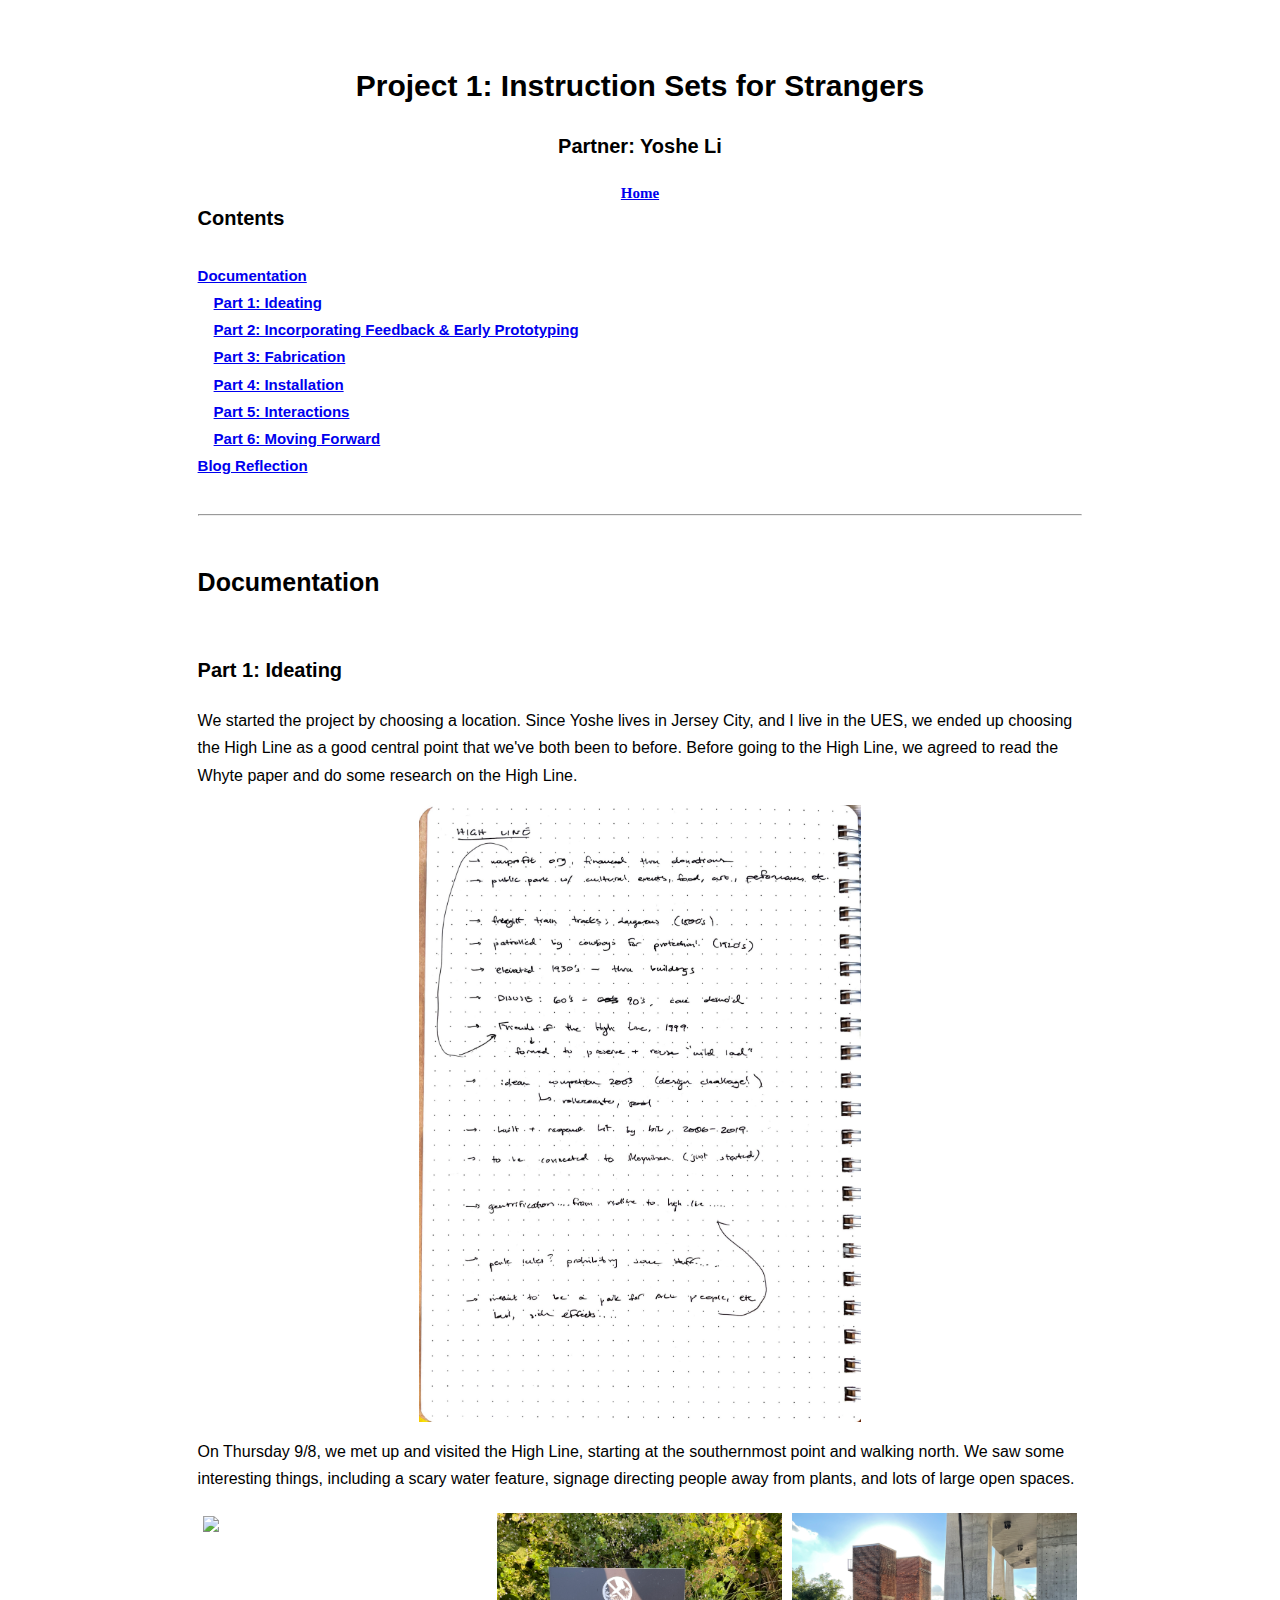
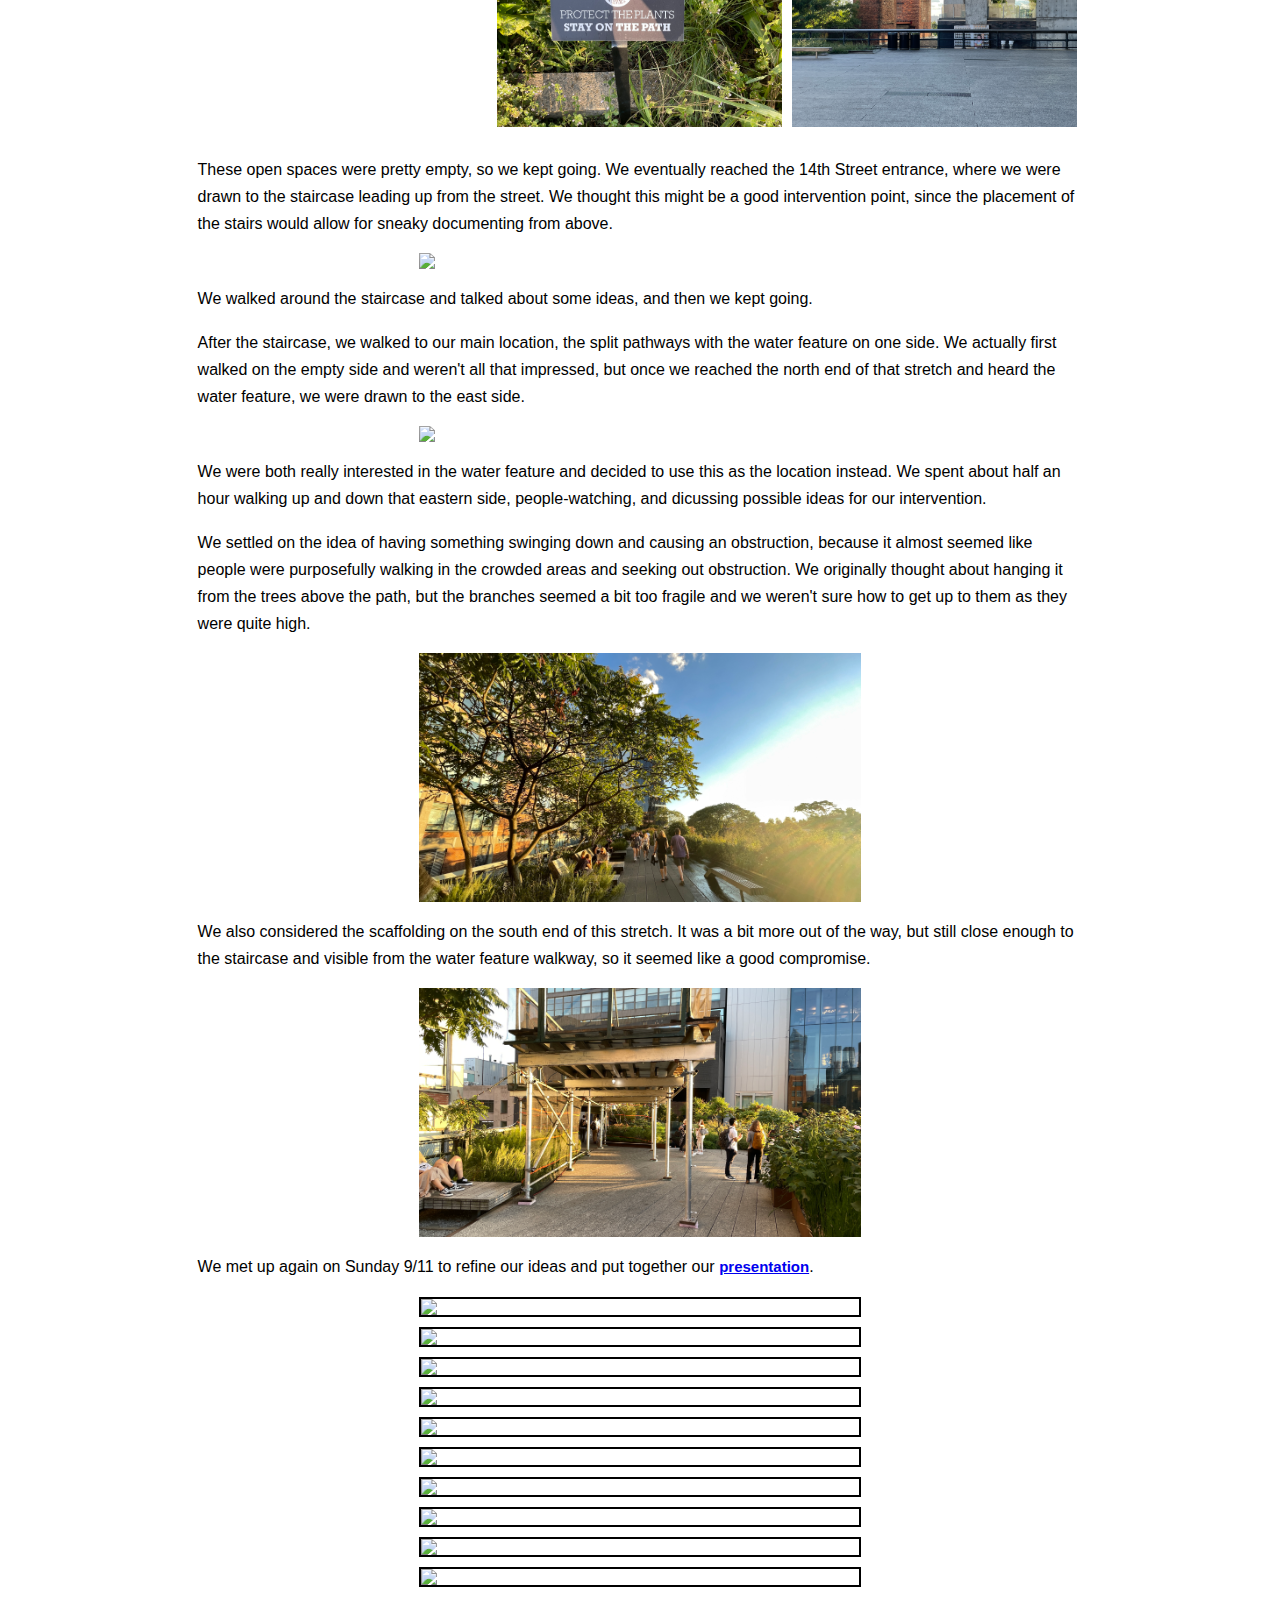
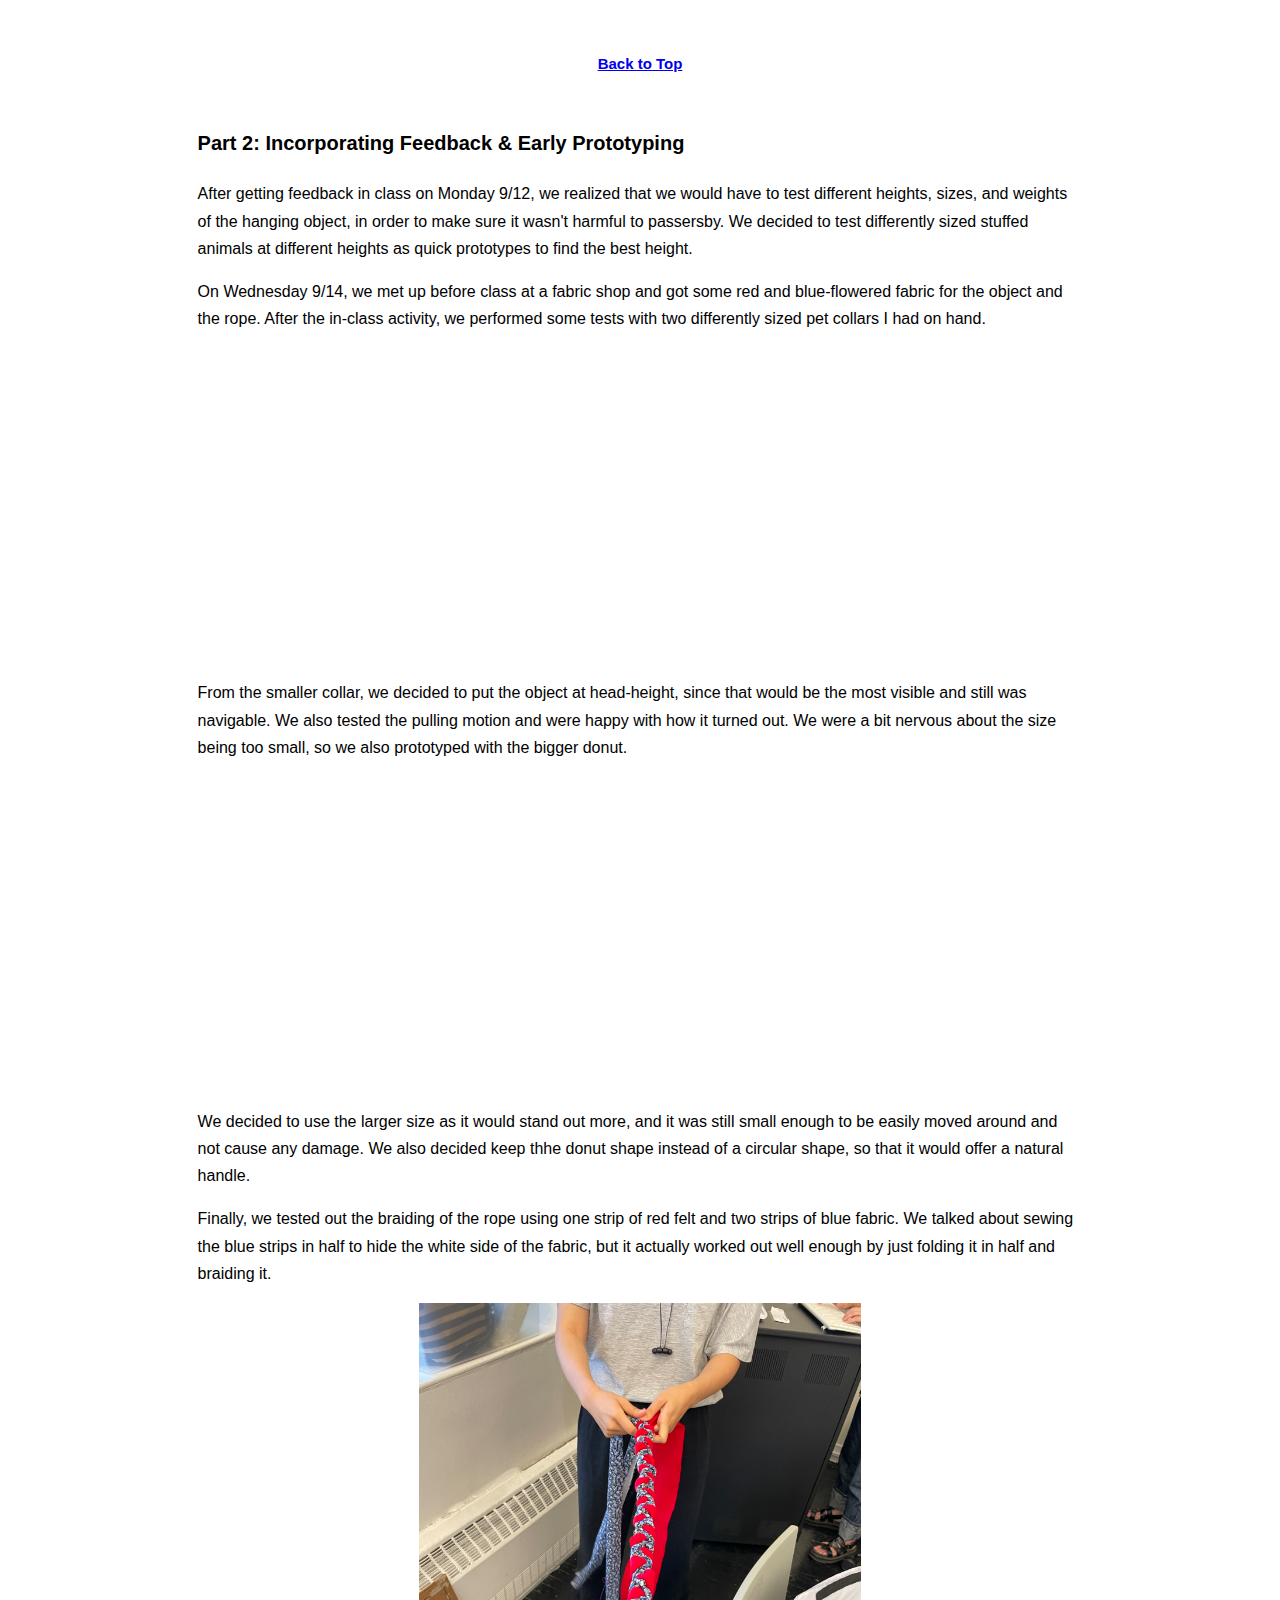
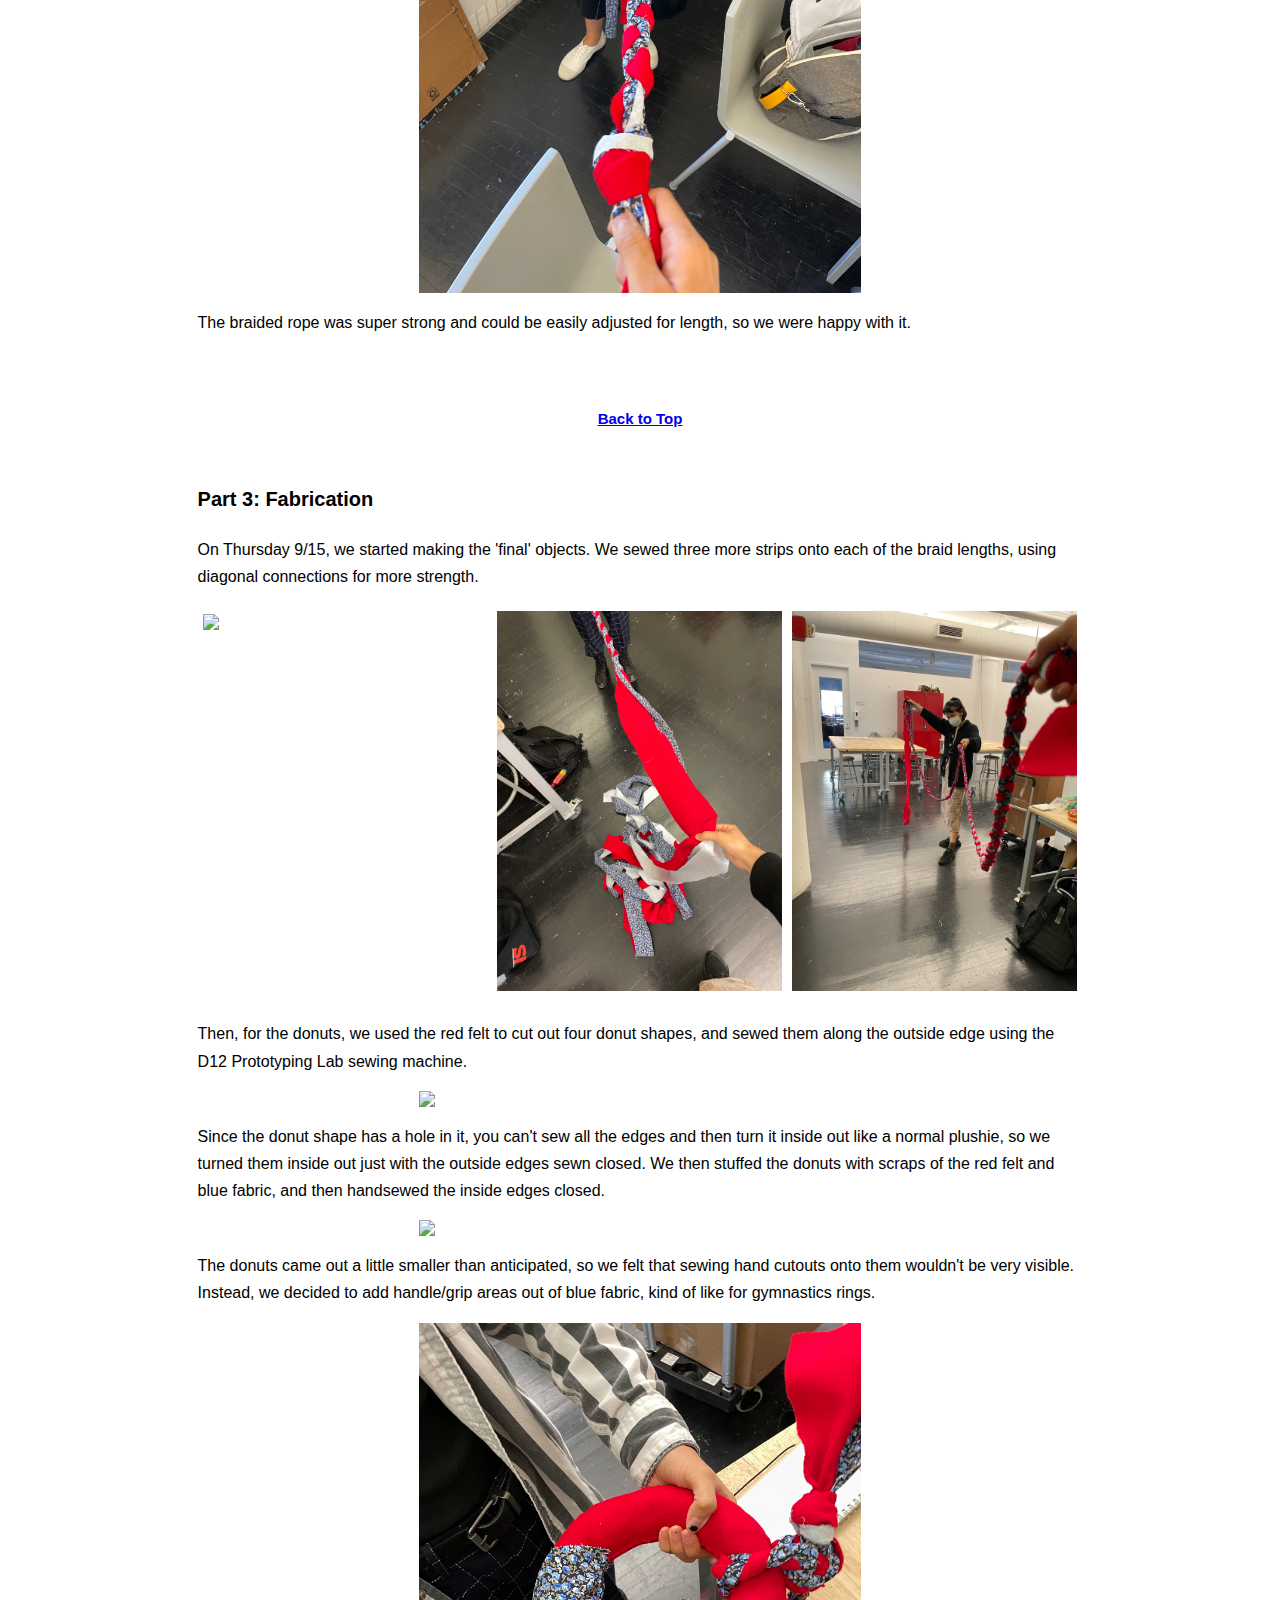
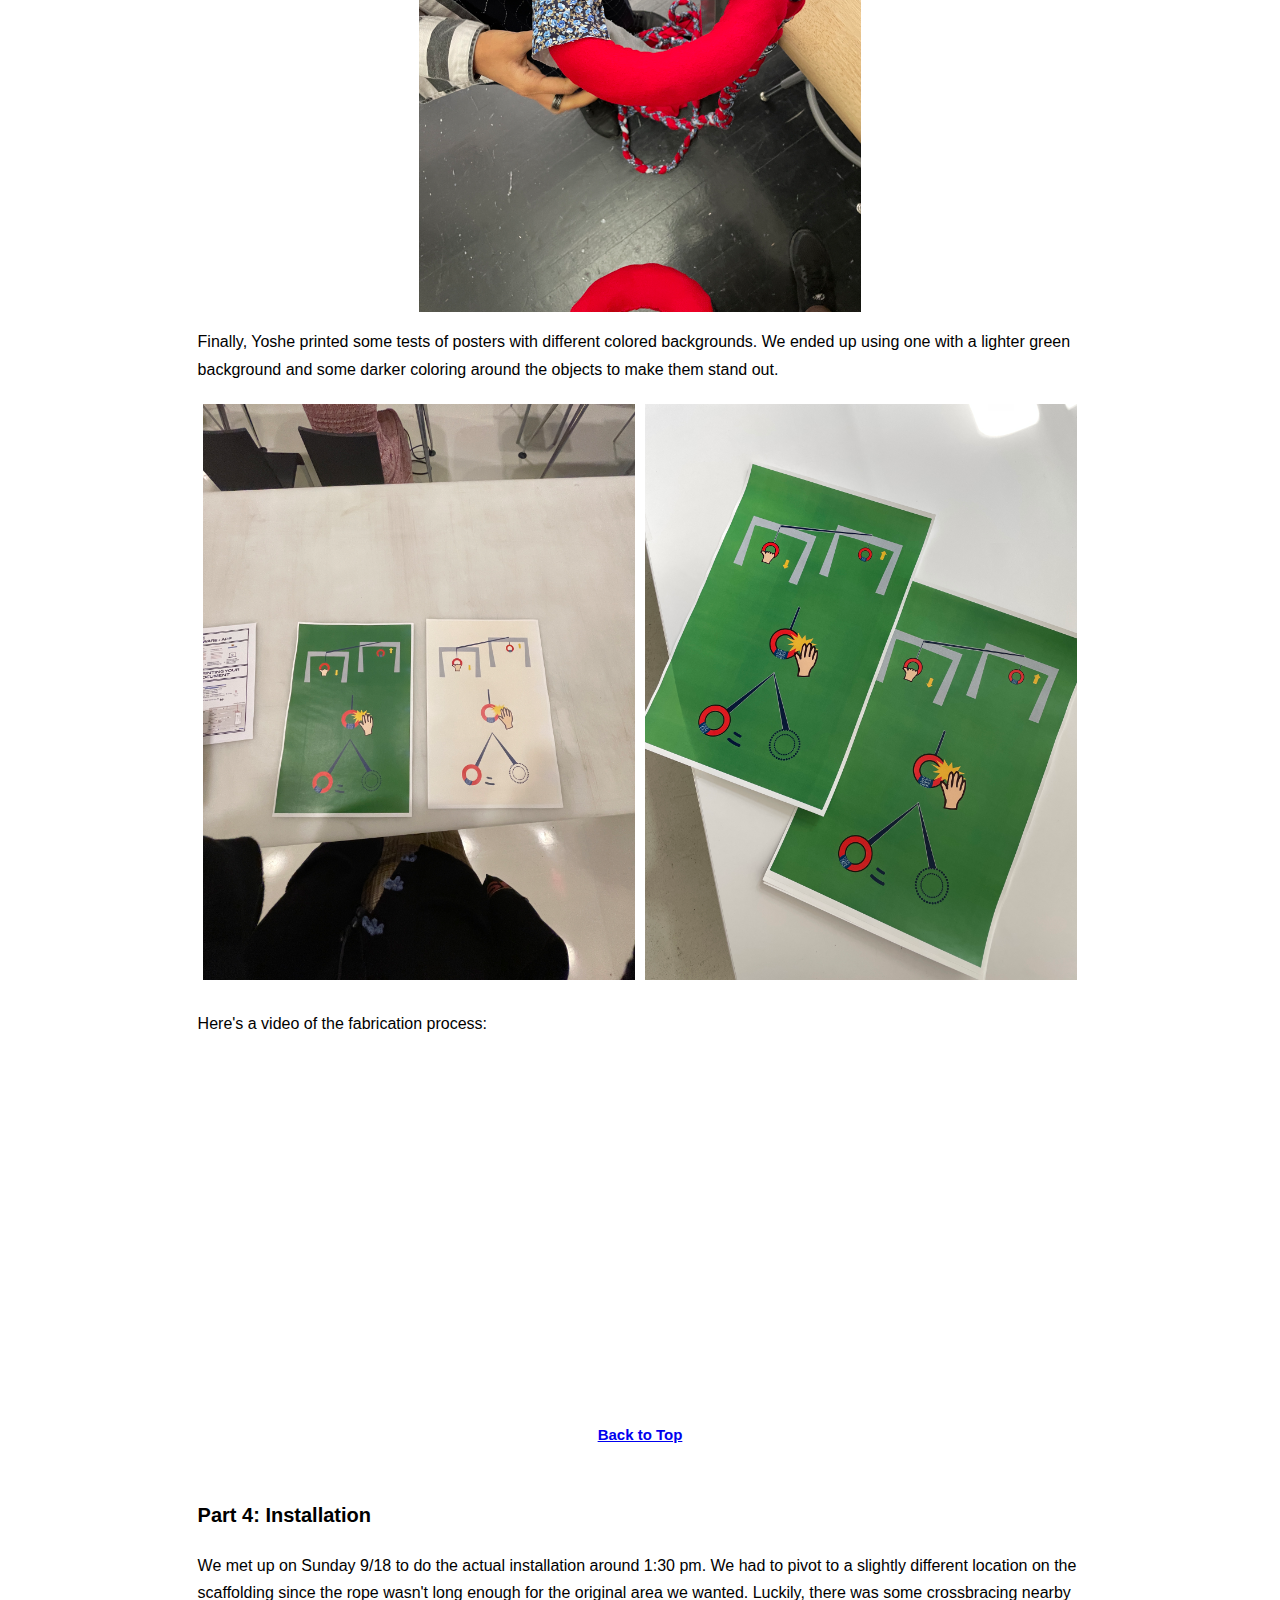
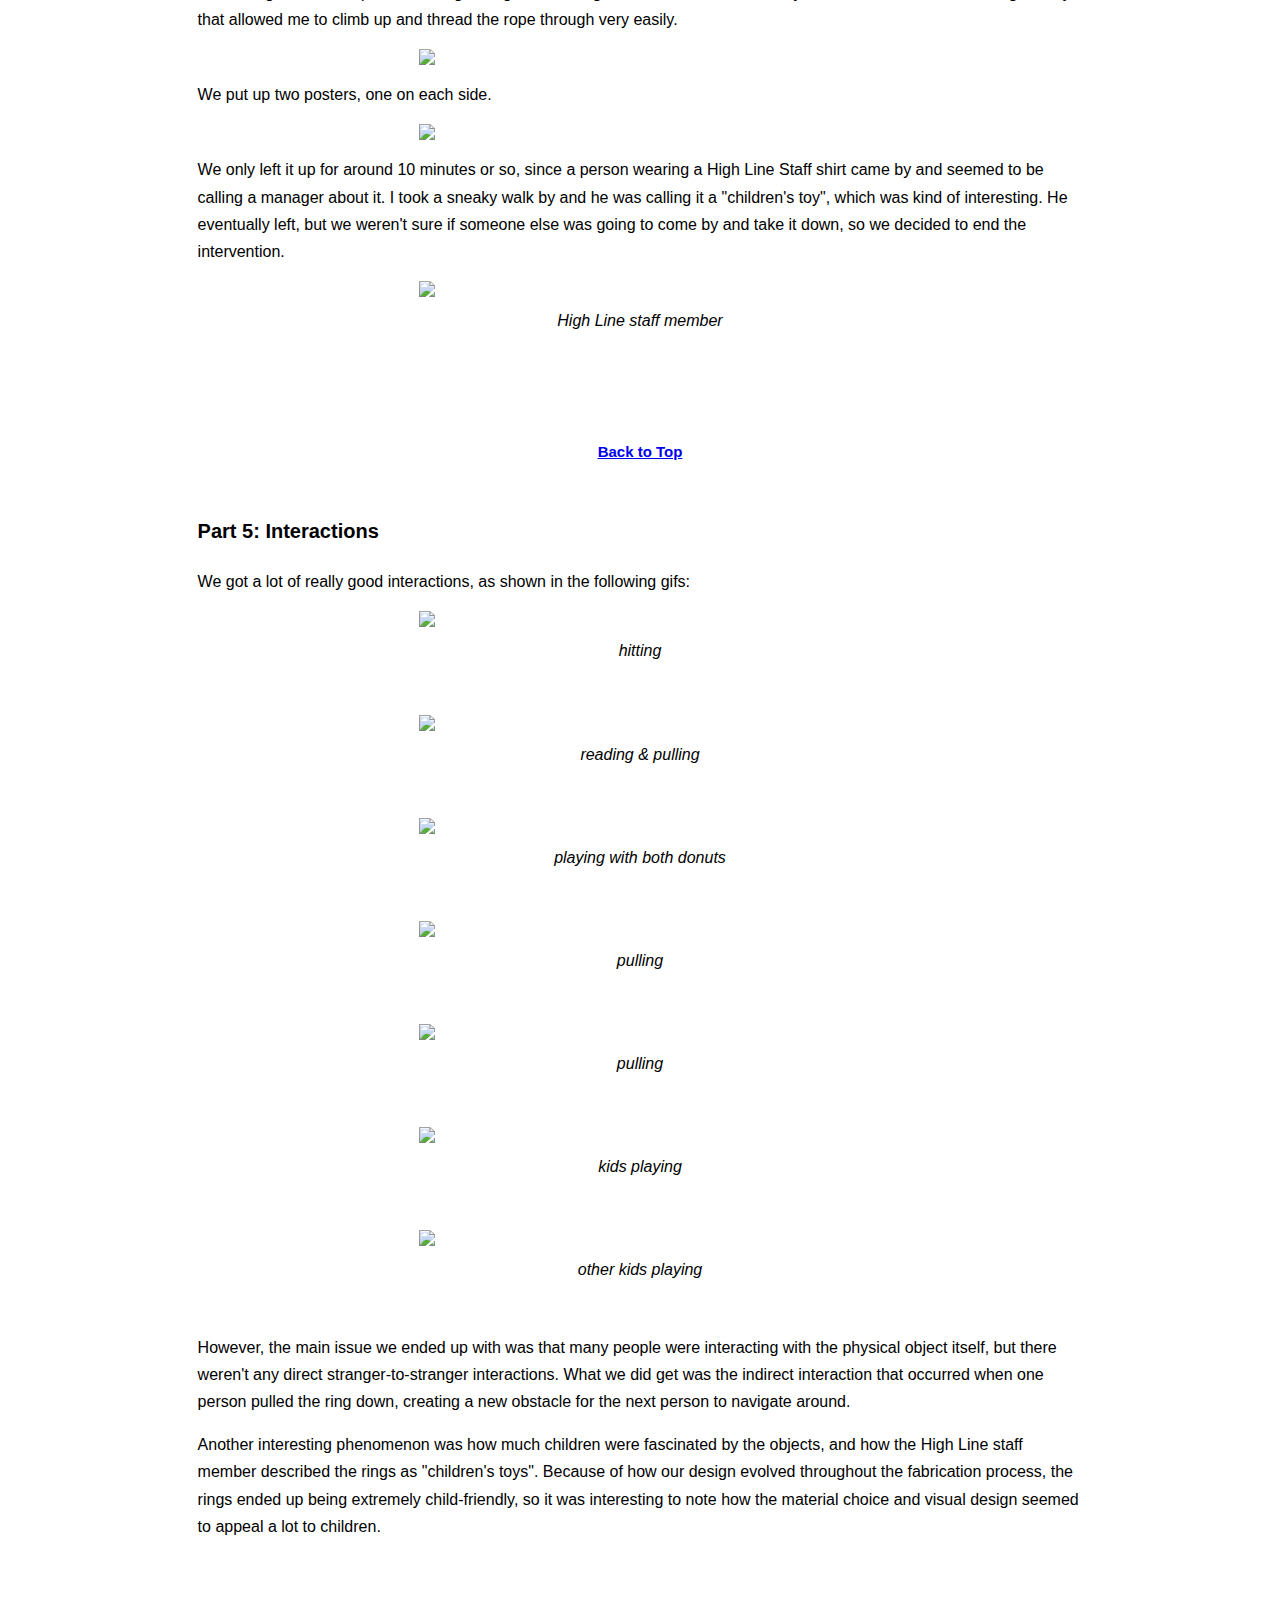
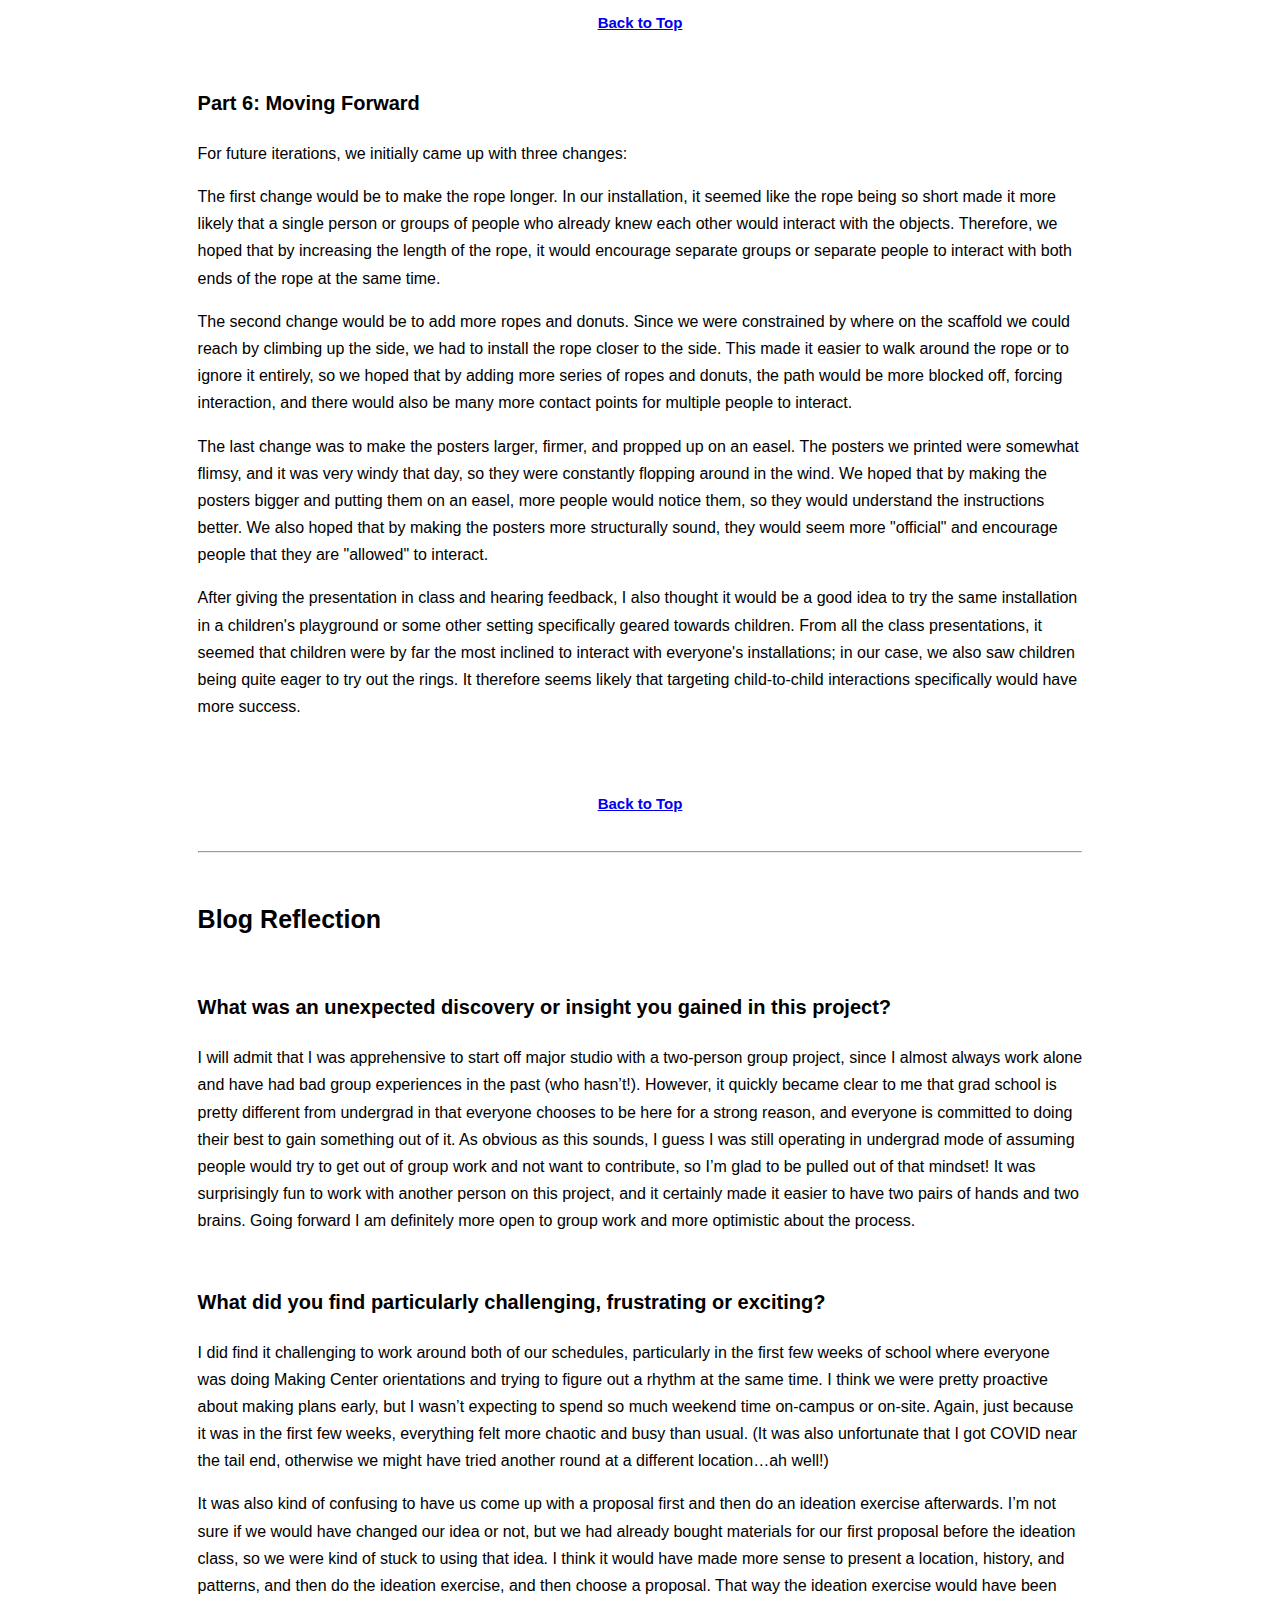
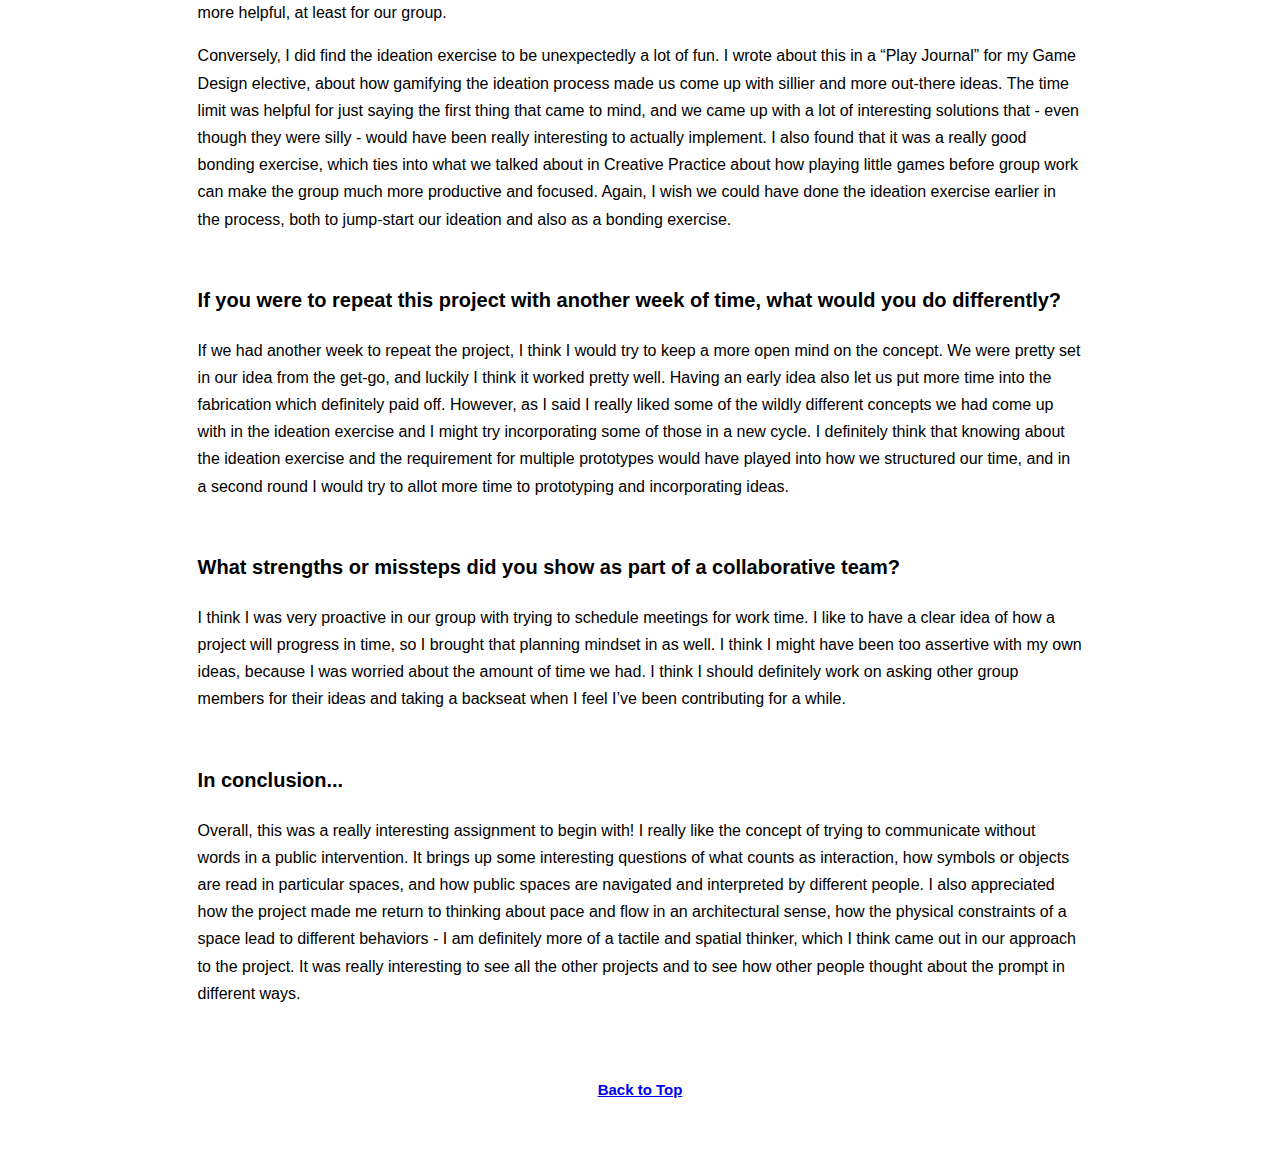
==== commit a6902462: "added isfs blog reflection" ====
--- a/pages/isfs.html
+++ b/pages/isfs.html
@@ -266,7 +266,64 @@
     <br>
     <hr>
     <h2 id="reflection">Blog Reflection</h2>
-    <p>Coming soon....</p>
+    <h3>What was an unexpected discovery or insight you gained in this project?</h3>
+    <p>I will admit that I was apprehensive to start off major studio with a two-person group project, since I almost
+      always work alone and have had bad group experiences in the past (who hasn’t!). However, it quickly became clear
+      to me that grad school is pretty different from undergrad in that everyone chooses to be here for a strong reason,
+      and everyone is committed to doing their best to gain something out of it. As obvious as this sounds, I guess I
+      was still operating in undergrad mode of assuming people would try to get out of group work and not want to
+      contribute, so I’m glad to be pulled out of that mindset! It was surprisingly fun to work with another person
+      on this project, and it certainly made it easier to have two pairs of hands and two brains. Going forward I am
+      definitely more open to group work and more optimistic about the process.</p>
+
+    <h3>What did you find particularly challenging, frustrating or exciting?</h3>
+    <p>I did find it challenging to work around both of our schedules, particularly in the first few weeks of school
+      where everyone was doing Making Center orientations and trying to figure out a rhythm at the same time. I think
+      we were pretty proactive about making plans early, but I wasn’t expecting to spend so much weekend time on-campus
+      or on-site. Again, just because it was in the first few weeks, everything felt more chaotic and busy than usual.
+      (It was also unfortunate that I got COVID near the tail end, otherwise we might have tried another round at a
+      different location…ah well!)</p>
+
+    <p>It was also kind of confusing to have us come up with a proposal first and then do an ideation exercise afterwards.
+    I’m not sure if we would have changed our idea or not, but we had already bought materials for our first proposal
+    before the ideation class, so we were kind of stuck to using that idea. I think it would have made more sense to
+    present a location, history, and patterns, and then do the ideation exercise, and then choose a proposal. That
+    way the ideation exercise would have been more helpful, at least for our group.</p>
+
+    <p>Conversely, I did find the ideation exercise to be unexpectedly a lot of fun. I wrote about this in a “Play Journal”
+      for my Game Design elective, about how gamifying the ideation process made us come up with sillier and more out-there
+      ideas. The time limit was helpful for just saying the first thing that came to mind, and we came up with a lot of
+      interesting solutions that - even though they were silly - would have been really interesting to actually implement.
+      I also found that it was a really good bonding exercise, which ties into what we talked about in Creative Practice
+      about how playing little games before group work can make the group much more productive and focused. Again, I wish
+      we could have done the ideation exercise earlier in the process, both to jump-start our ideation and also as a
+      bonding exercise.</p>
+
+    <h3>If you were to repeat this project with another week of time, what would you do differently?</h3>
+    <p>If we had another week to repeat the project, I think I would try to keep a more open mind on the concept.
+      We were pretty set in our idea from the get-go, and luckily I think it worked pretty well. Having an early
+      idea also let us put more time into the fabrication which definitely paid off. However, as I said I really
+      liked some of the wildly different concepts we had come up with in the ideation exercise and I might try
+      incorporating some of those in a new cycle. I definitely think that knowing about the ideation exercise
+      and the requirement for multiple prototypes would have played into how we structured our time, and in a
+      second round I would try to allot more time to prototyping and incorporating ideas.</p>
+
+    <h3>What strengths or missteps did you show as part of a collaborative team?</h3>
+    <p>I think I was very proactive in our group with trying to schedule meetings for work time. I like to have a
+      clear idea of how a project will progress in time, so I brought that planning mindset in as well. I think
+      I might have been too assertive with my own ideas, because I was worried about the amount of time we had.
+      I think I should definitely work on asking other group members for their ideas and taking a backseat when
+      I feel I’ve been contributing for a while.</p>
+
+    <h3>In conclusion...</h3>
+    <p>Overall, this was a really interesting assignment to begin with! I really like the concept of trying to
+      communicate without words in a public intervention. It brings up some interesting questions of what counts
+      as interaction, how symbols or objects are read in particular spaces, and how public spaces are navigated
+      and interpreted by different people. I also appreciated how the project made me return to thinking about
+      pace and flow in an architectural sense, how the physical constraints of a space lead to different behaviors
+      - I am definitely more of a tactile and spatial thinker, which I think came out in our approach to the project.
+      It was really interesting to see all the other projects and to see how other people thought about the prompt
+      in different ways.</p>
     <br>
     <br>
     <a href="#top" style="display: block; text-align: center;">Back to Top</a>
